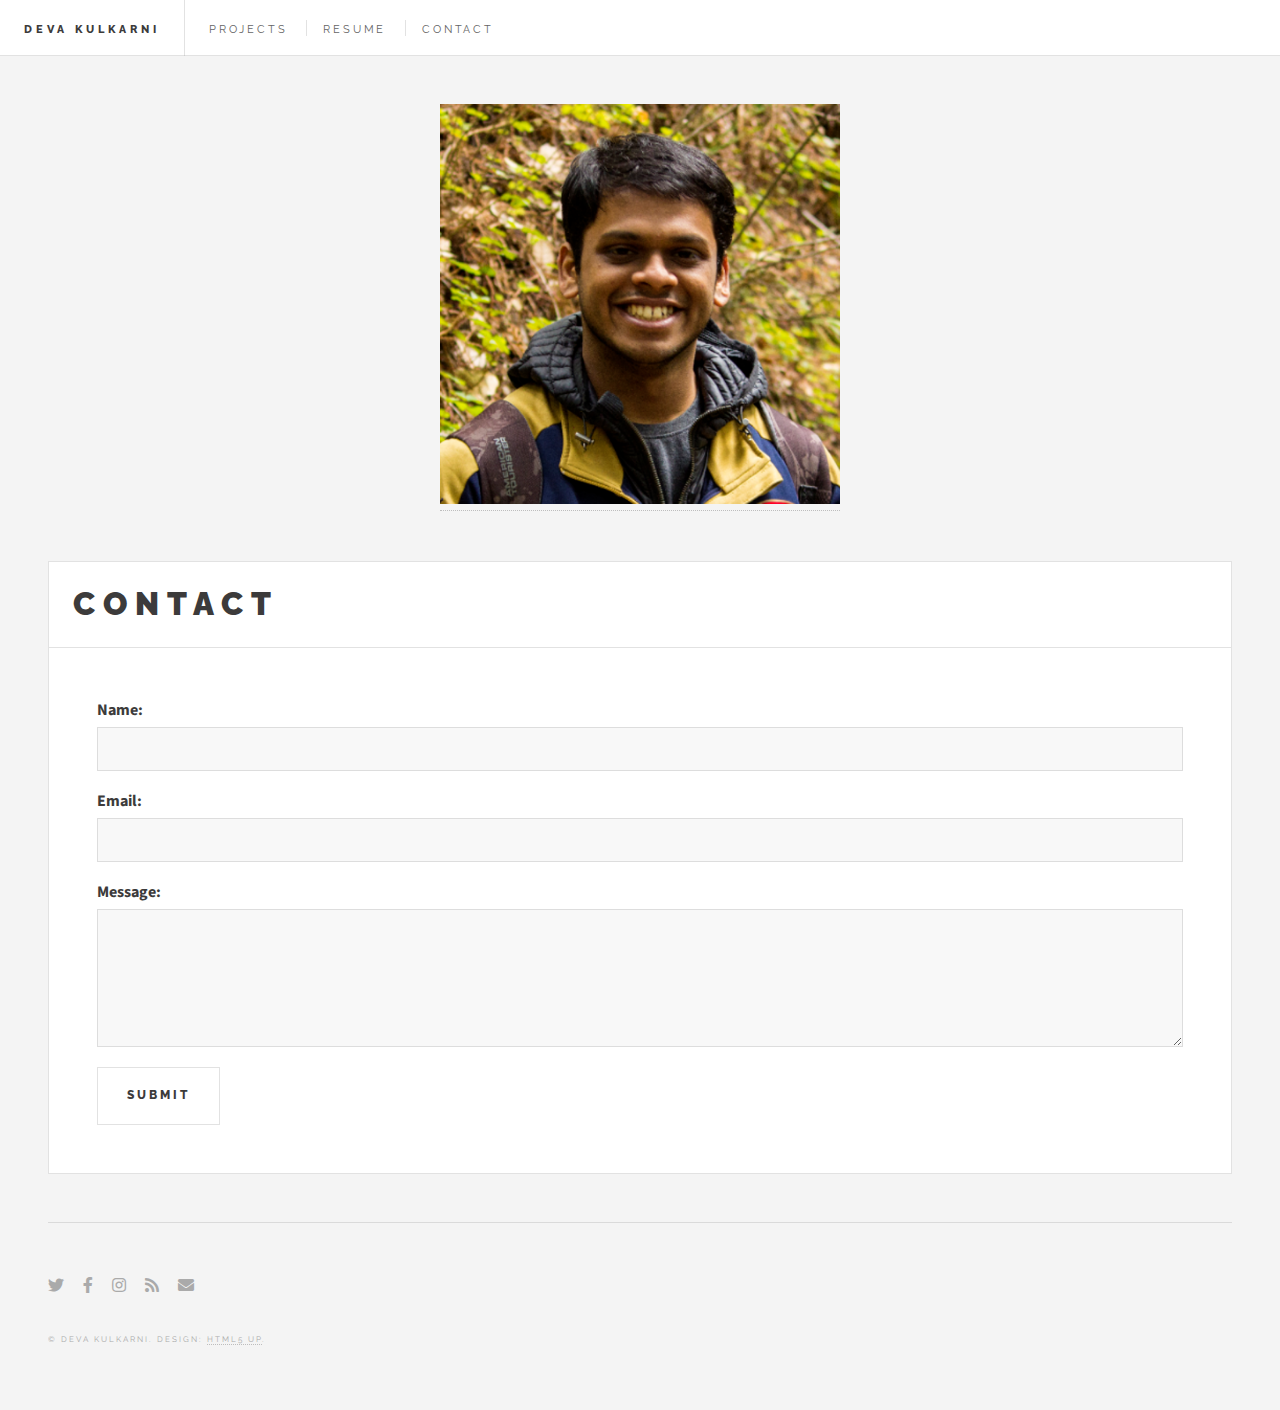
==== contact.html @ 105f7014 "first commit" ====
<!DOCTYPE HTML>
<!--
	Future Imperfect by HTML5 UP
	html5up.net | @ajlkn
	Free for personal and commercial use under the CCA 3.0 license (html5up.net/license)
-->
<html>
	<head>
		<title>Deva Kulkarni</title>
		<meta charset="utf-8" />
		<meta name="viewport" content="width=device-width, initial-scale=1, user-scalable=no" />
		<link rel="stylesheet" href="assets/css/main.css" />
		<link rel="icon" type="image/x-icon" href="/images/favicon-32x32.png">
	</head>
	<body class="is-preload">

		<!-- Wrapper -->
			<div id="wrapper">

				<!-- Header -->
					<header id="header">
						<h1><a href="index.html">Deva Kulkarni</a></h1>
						<nav class="links">
							<ul>
								<li><a href="projects.html">Projects</a></li>
								<li><a href="resume.html">Resume</a></li>
								<li><a href="contact.html">Contact</a></li>
							</ul>
						</nav>
						<!-- <nav class="main">
							<ul>
								<li class="search">
									<a class="fa-search" href="#search">Search</a>
									<form id="search" method="get" action="#">
										<input type="text" name="query" placeholder="Search" />
									</form>
								</li>
								<li class="menu">
									<a class="fa-bars" href="#menu">Menu</a>
								</li>
							</ul>
						</nav> -->
					</header>

				

				<!-- Main -->
					<div id="main">

						<!-- <section class="blurb">
								<h1>BIO</h1>
								<p>Hello! I'm a recent graduate of the Master of Information and Data Science (<a href="https://ischoolonline.berkeley.edu/data-science/">MIDS</a>) program at UC Berkeley, earned concurrently while working full-time. Additionally, I hold a Master's in Mechanical Engineering from the University of Illinois, Urbana-Champaign, and have 5 years of industry experience as a Sr. Research and Development Engineer, specializing in devices for ophthalmic surgery.</p>
									
								<p>My unique blend of engineering expertise and data science skills equips me with a strong analytical mindset and a deep understanding of data-driven solutions. I'm passionate about leveraging data to drive innovation and look forward to exploring opportunities in the field.									
								</p>

								<p>This portfolio serves as a platform for showcasing the data science projects I completed during my MIDS program at UC Berkeley. 								
								</p>

								<p><i>Note: I am actively looking for full-time positions in industry. Please get in touch!	</i>								
								</p>
								<ul class="actions">
									<li><a href="#" class="button">Learn More</a></li>
								</ul>
							</section> -->

						<!-- Post -->
							<article class="post">
								<header>
									<div class="title">
										<h2>Contact</h2>										
									</div>									
								</header>	
								<form action="process.php" method="POST">
									<label for="name">Name:</label>
									<input type="text" id="name" name="name" required>
									
									<label for="email">Email:</label>
									<input type="email" id="email" name="email" required>
									
									<label for="message">Message:</label>
									<textarea id="message" name="message" rows="4" required></textarea>
									
									<input type="submit" value="Submit">
								</form>			
								



								<!-- <footer>
									<ul class="actions">
										<li><a href="projects.html" class="button large">Explore Projects</a></li>
										<li><a href="contact.html" class="button large">Get in Touch</a></li>
									</ul>

								</footer> -->
							</article>

						

					</div>

				<!-- Sidebar -->
					<section id="sidebar">

						<!-- Intro -->
							<section id="intro">
								<a href="#"><img src="images/Deva.png" alt="" style="width:100%;max-width:400px"/></a>
																	
															 
							</section>

						<!-- Mini Posts -->
							<!-- <section>
								<div class="mini-posts"> -->

									<!-- Mini Post -->
										<!-- <article class="mini-post">
											<header>
												<h3><a href="single.html">Vitae sed condimentum</a></h3>
												<time class="published" datetime="2015-10-20">October 20, 2015</time>
												<a href="#" class="author"><img src="images/avatar.jpg" alt="" /></a>
											</header>
											<a href="single.html" class="image"><img src="images/pic04.jpg" alt="" /></a>
										</article> -->


								<!-- </div>
							</section> -->

						<!-- Posts List -->
							<!-- <section>
								<ul class="posts">
									<li>
										<article>
											<header>
												<h3><a href="single.html">Lorem ipsum fermentum ut nisl vitae</a></h3>
												<time class="published" datetime="2015-10-20">October 20, 2015</time>
											</header>
											<a href="single.html" class="image"><img src="images/pic08.jpg" alt="" /></a>
										</article>
									</li>
									<li>
										<article>
											<header>
												<h3><a href="single.html">Convallis maximus nisl mattis nunc id lorem</a></h3>
												<time class="published" datetime="2015-10-15">October 15, 2015</time>
											</header>
											<a href="single.html" class="image"><img src="images/pic09.jpg" alt="" /></a>
										</article>
									</li>
									<li>
										<article>
											<header>
												<h3><a href="single.html">Euismod amet placerat vivamus porttitor</a></h3>
												<time class="published" datetime="2015-10-10">October 10, 2015</time>
											</header>
											<a href="single.html" class="image"><img src="images/pic10.jpg" alt="" /></a>
										</article>
									</li>
									<li>
										<article>
											<header>
												<h3><a href="single.html">Magna enim accumsan tortor cursus ultricies</a></h3>
												<time class="published" datetime="2015-10-08">October 8, 2015</time>
											</header>
											<a href="single.html" class="image"><img src="images/pic11.jpg" alt="" /></a>
										</article>
									</li>
									<li>
										<article>
											<header>
												<h3><a href="single.html">Congue ullam corper lorem ipsum dolor</a></h3>
												<time class="published" datetime="2015-10-06">October 7, 2015</time>
											</header>
											<a href="single.html" class="image"><img src="images/pic12.jpg" alt="" /></a>
										</article>
									</li>
								</ul>
							</section> -->

						<!-- About -->
							<!-- <section class="blurb">
								<h1>BIO</h1>
								<p>
									<ul>
										<li>I'm a recent graduate of the Master of Information and Data Science (<a href="https://ischoolonline.berkeley.edu/data-science/">MIDS</a>) program at UC Berkeley, earned while working full-time in industry.</li> 
										<li>Additionally, I hold a Master's in Mechanical Engineering from the University of Illinois, Urbana-Champaign, and have 5 years of industry experience as a Sr. Research and Development Engineer, specializing in devices for ophthalmic surgery.</li> 
										<li>My unique blend of engineering expertise and data science skills equips me with a strong analytical mindset and a deep understanding of data-driven solutions. I'm passionate about leveraging data to drive innovation and look forward to exploring opportunities in the field.</li>
									</ul>
								</p> -->
								<!-- <ul class="actions">
									<li><a href="#" class="button">Learn More</a></li>
								</ul> -->
							<!-- </section> -->

						<!-- Footer -->
							<section id="footer">
								<ul class="icons">
									<li><a href="#" class="icon brands fa-twitter"><span class="label">Twitter</span></a></li>
									<li><a href="#" class="icon brands fa-facebook-f"><span class="label">Facebook</span></a></li>
									<li><a href="#" class="icon brands fa-instagram"><span class="label">Instagram</span></a></li>
									<li><a href="#" class="icon solid fa-rss"><span class="label">RSS</span></a></li>
									<li><a href="#" class="icon solid fa-envelope"><span class="label">Email</span></a></li>
								</ul>
								<p class="copyright">&copy; Deva Kulkarni. Design: <a href="http://html5up.net">HTML5 UP</a>.</p>
							</section>

					</section>

			</div>

		<!-- Scripts -->
			<script src="assets/js/jquery.min.js"></script>
			<script src="assets/js/browser.min.js"></script>
			<script src="assets/js/breakpoints.min.js"></script>
			<script src="assets/js/util.js"></script>
			<script src="assets/js/main.js"></script>

	</body>
</html>
---- assets/css/main.css ----
@import url(fontawesome-all.min.css);
@import url("https://fonts.googleapis.com/css?family=Source+Sans+Pro:400,700|Raleway:400,800,900");

/*
	Future Imperfect by HTML5 UP
	html5up.net | @ajlkn
	Free for personal and commercial use under the CCA 3.0 license (html5up.net/license)
*/

html, body, div, span, applet, object,
iframe, h1, h2, h3, h4, h5, h6, p, blockquote,
pre, a, abbr, acronym, address, big, cite,
code, del, dfn, em, img, ins, kbd, q, s, samp,
small, strike, strong, sub, sup, tt, var, b,
u, i, center, dl, dt, dd, ol, ul, li, fieldset,
form, label, legend, table, caption, tbody,
tfoot, thead, tr, th, td, article, aside,
canvas, details, embed, figure, figcaption,
footer, header, hgroup, menu, nav, output, ruby,
section, summary, time, mark, audio, video {
	margin: 0;
	padding: 0;
	border: 0;
	font-size: 100%;
	font: inherit;
	vertical-align: baseline;}

article, aside, details, figcaption, figure,
footer, header, hgroup, menu, nav, section {
	display: block;}

body {
	line-height: 1;
}

ol, ul {
	list-style: none;
}

blockquote, q {
	quotes: none;
}

	blockquote:before, blockquote:after, q:before, q:after {
		content: '';
		content: none;
	}

table {
	border-collapse: collapse;
	border-spacing: 0;
}

body {
	-webkit-text-size-adjust: none;
}

mark {
	background-color: transparent;
	color: inherit;
}

input::-moz-focus-inner {
	border: 0;
	padding: 0;
}

input, select, textarea {
	-moz-appearance: none;
	-webkit-appearance: none;
	-ms-appearance: none;
	appearance: none;
}

/* Basic */

	@-ms-viewport {
		width: device-width;
	}

	body {
		-ms-overflow-style: scrollbar;
	}

	@media screen and (max-width: 480px) {

		html, body {
			min-width: 320px;
		}

	}

	html {
		box-sizing: border-box;
	}

	*, *:before, *:after {
		box-sizing: inherit;
	}

	body {
		background: #f4f4f4;
	}

		body.is-preload *, body.is-preload *:before, body.is-preload *:after {
			-moz-animation: none !important;
			-webkit-animation: none !important;
			-ms-animation: none !important;
			animation: none !important;
			-moz-transition: none !important;
			-webkit-transition: none !important;
			-ms-transition: none !important;
			transition: none !important;
		}

/* Type */

	body, input, select, textarea {
		color: #646464;
		font-family: "Source Sans Pro", Helvetica, sans-serif;
		font-size: 14pt;
		font-weight: 400;
		line-height: 1.75;
	}

		@media screen and (max-width: 1680px) {

			body, input, select, textarea {
				font-size: 12pt;
			}

		}

		@media screen and (max-width: 1280px) {

			body, input, select, textarea {
				font-size: 12pt;
			}

		}

		@media screen and (max-width: 980px) {

			body, input, select, textarea {
				font-size: 12pt;
			}

		}

		@media screen and (max-width: 736px) {

			body, input, select, textarea {
				font-size: 12pt;
			}

		}

		@media screen and (max-width: 480px) {

			body, input, select, textarea {
				font-size: 12pt;
			}

		}

	a {
		-moz-transition: color 0.2s ease, border-bottom-color 0.2s ease;
		-webkit-transition: color 0.2s ease, border-bottom-color 0.2s ease;
		-ms-transition: color 0.2s ease, border-bottom-color 0.2s ease;
		transition: color 0.2s ease, border-bottom-color 0.2s ease;
		border-bottom: dotted 1px rgba(160, 160, 160, 0.65);
		color: inherit;
		text-decoration: none;
	}

		a:before {
			-moz-transition: color 0.2s ease;
			-webkit-transition: color 0.2s ease;
			-ms-transition: color 0.2s ease;
			transition: color 0.2s ease;
		}

		a:hover {
			border-bottom-color: transparent;
			color: #2ebaae !important;
		}

			a:hover:before {
				color: #2ebaae !important;
			}

	strong, b {
		color: #3c3b3b;
		font-weight: 700;
	}

	em, i {
		font-style: italic;
	}

	p {
		margin: 0 0 2em 0;
	}

	h1, h2, h3, h4, h5, h6 {
		color: #3c3b3b;
		font-family: "Raleway", Helvetica, sans-serif;
		font-weight: 800;
		letter-spacing: 0.25em;
		line-height: 1.65;
		margin: 0 0 1em 0;
		text-transform: uppercase;
	}

		h1 a, h2 a, h3 a, h4 a, h5 a, h6 a {
			color: inherit;
			border-bottom: 0;
		}

	h2 {
		font-size: 1.1em;
	}

	h3 {
		font-size: 0.9em;
	}

	h4 {
		font-size: 0.7em;
	}

	h5 {
		font-size: 0.7em;
	}

	h6 {
		font-size: 0.7em;
	}

	sub {
		font-size: 0.8em;
		position: relative;
		top: 0.5em;
	}

	sup {
		font-size: 0.8em;
		position: relative;
		top: -0.5em;
	}

	blockquote {
		border-left: solid 4px rgba(160, 160, 160, 0.3);
		font-style: italic;
		margin: 0 0 2em 0;
		padding: 0.5em 0 0.5em 2em;
	}

	code {
		background: rgba(160, 160, 160, 0.075);
		border: solid 1px rgba(160, 160, 160, 0.3);
		font-family: "Courier New", monospace;
		font-size: 0.9em;
		margin: 0 0.25em;
		padding: 0.25em 0.65em;
	}

	pre {
		-webkit-overflow-scrolling: touch;
		font-family: "Courier New", monospace;
		font-size: 0.9em;
		margin: 0 0 2em 0;
	}

		pre code {
			display: block;
			line-height: 1.75em;
			padding: 1em 1.5em;
			overflow-x: auto;
		}

	hr {
		border: 0;
		border-bottom: solid 1px rgba(160, 160, 160, 0.3);
		margin: 2em 0;
	}

		hr.major {
			margin: 3em 0;
		}

	.align-left {
		text-align: left;
	}

	.align-center {
		text-align: center;
	}

	.align-right {
		text-align: right;
	}

/* Row */

	.row {
		display: flex;
		flex-wrap: wrap;
		box-sizing: border-box;
		align-items: stretch;
	}

		.row > * {
			box-sizing: border-box;
		}

		.row.gtr-uniform > * > :last-child {
			margin-bottom: 0;
		}

		.row.aln-left {
			justify-content: flex-start;
		}

		.row.aln-center {
			justify-content: center;
		}

		.row.aln-right {
			justify-content: flex-end;
		}

		.row.aln-top {
			align-items: flex-start;
		}

		.row.aln-middle {
			align-items: center;
		}

		.row.aln-bottom {
			align-items: flex-end;
		}

		.row > .imp {
			order: -1;
		}

		.row > .col-1 {
			width: 8.33333%;
		}

		.row > .off-1 {
			margin-left: 8.33333%;
		}

		.row > .col-2 {
			width: 16.66667%;
		}

		.row > .off-2 {
			margin-left: 16.66667%;
		}

		.row > .col-3 {
			width: 25%;
		}

		.row > .off-3 {
			margin-left: 25%;
		}

		.row > .col-4 {
			width: 33.33333%;
		}

		.row > .off-4 {
			margin-left: 33.33333%;
		}

		.row > .col-5 {
			width: 41.66667%;
		}

		.row > .off-5 {
			margin-left: 41.66667%;
		}

		.row > .col-6 {
			width: 50%;
		}

		.row > .off-6 {
			margin-left: 50%;
		}

		.row > .col-7 {
			width: 58.33333%;
		}

		.row > .off-7 {
			margin-left: 58.33333%;
		}

		.row > .col-8 {
			width: 66.66667%;
		}

		.row > .off-8 {
			margin-left: 66.66667%;
		}

		.row > .col-9 {
			width: 75%;
		}

		.row > .off-9 {
			margin-left: 75%;
		}

		.row > .col-10 {
			width: 83.33333%;
		}

		.row > .off-10 {
			margin-left: 83.33333%;
		}

		.row > .col-11 {
			width: 91.66667%;
		}

		.row > .off-11 {
			margin-left: 91.66667%;
		}

		.row > .col-12 {
			width: 100%;
		}

		.row > .off-12 {
			margin-left: 100%;
		}

		.row.gtr-0 {
			margin-top: 0;
			margin-left: 0em;
		}

			.row.gtr-0 > * {
				padding: 0 0 0 0em;
			}

			.row.gtr-0.gtr-uniform {
				margin-top: 0em;
			}

				.row.gtr-0.gtr-uniform > * {
					padding-top: 0em;
				}

		.row.gtr-25 {
			margin-top: 0;
			margin-left: -0.25em;
		}

			.row.gtr-25 > * {
				padding: 0 0 0 0.25em;
			}

			.row.gtr-25.gtr-uniform {
				margin-top: -0.25em;
			}

				.row.gtr-25.gtr-uniform > * {
					padding-top: 0.25em;
				}

		.row.gtr-50 {
			margin-top: 0;
			margin-left: -0.5em;
		}

			.row.gtr-50 > * {
				padding: 0 0 0 0.5em;
			}

			.row.gtr-50.gtr-uniform {
				margin-top: -0.5em;
			}

				.row.gtr-50.gtr-uniform > * {
					padding-top: 0.5em;
				}

		.row {
			margin-top: 0;
			margin-left: -1em;
		}

			.row > * {
				padding: 0 0 0 1em;
			}

			.row.gtr-uniform {
				margin-top: -1em;
			}

				.row.gtr-uniform > * {
					padding-top: 1em;
				}

		.row.gtr-150 {
			margin-top: 0;
			margin-left: -1.5em;
		}

			.row.gtr-150 > * {
				padding: 0 0 0 1.5em;
			}

			.row.gtr-150.gtr-uniform {
				margin-top: -1.5em;
			}

				.row.gtr-150.gtr-uniform > * {
					padding-top: 1.5em;
				}

		.row.gtr-200 {
			margin-top: 0;
			margin-left: -2em;
		}

			.row.gtr-200 > * {
				padding: 0 0 0 2em;
			}

			.row.gtr-200.gtr-uniform {
				margin-top: -2em;
			}

				.row.gtr-200.gtr-uniform > * {
					padding-top: 2em;
				}

		@media screen and (max-width: 1680px) {

			.row {
				display: flex;
				flex-wrap: wrap;
				box-sizing: border-box;
				align-items: stretch;
			}

				.row > * {
					box-sizing: border-box;
				}

				.row.gtr-uniform > * > :last-child {
					margin-bottom: 0;
				}

				.row.aln-left {
					justify-content: flex-start;
				}

				.row.aln-center {
					justify-content: center;
				}

				.row.aln-right {
					justify-content: flex-end;
				}

				.row.aln-top {
					align-items: flex-start;
				}

				.row.aln-middle {
					align-items: center;
				}

				.row.aln-bottom {
					align-items: flex-end;
				}

				.row > .imp-xlarge {
					order: -1;
				}

				.row > .col-1-xlarge {
					width: 8.33333%;
				}

				.row > .off-1-xlarge {
					margin-left: 8.33333%;
				}

				.row > .col-2-xlarge {
					width: 16.66667%;
				}

				.row > .off-2-xlarge {
					margin-left: 16.66667%;
				}

				.row > .col-3-xlarge {
					width: 25%;
				}

				.row > .off-3-xlarge {
					margin-left: 25%;
				}

				.row > .col-4-xlarge {
					width: 33.33333%;
				}

				.row > .off-4-xlarge {
					margin-left: 33.33333%;
				}

				.row > .col-5-xlarge {
					width: 41.66667%;
				}

				.row > .off-5-xlarge {
					margin-left: 41.66667%;
				}

				.row > .col-6-xlarge {
					width: 50%;
				}

				.row > .off-6-xlarge {
					margin-left: 50%;
				}

				.row > .col-7-xlarge {
					width: 58.33333%;
				}

				.row > .off-7-xlarge {
					margin-left: 58.33333%;
				}

				.row > .col-8-xlarge {
					width: 66.66667%;
				}

				.row > .off-8-xlarge {
					margin-left: 66.66667%;
				}

				.row > .col-9-xlarge {
					width: 75%;
				}

				.row > .off-9-xlarge {
					margin-left: 75%;
				}

				.row > .col-10-xlarge {
					width: 83.33333%;
				}

				.row > .off-10-xlarge {
					margin-left: 83.33333%;
				}

				.row > .col-11-xlarge {
					width: 91.66667%;
				}

				.row > .off-11-xlarge {
					margin-left: 91.66667%;
				}

				.row > .col-12-xlarge {
					width: 100%;
				}

				.row > .off-12-xlarge {
					margin-left: 100%;
				}

				.row.gtr-0 {
					margin-top: 0;
					margin-left: 0em;
				}

					.row.gtr-0 > * {
						padding: 0 0 0 0em;
					}

					.row.gtr-0.gtr-uniform {
						margin-top: 0em;
					}

						.row.gtr-0.gtr-uniform > * {
							padding-top: 0em;
						}

				.row.gtr-25 {
					margin-top: 0;
					margin-left: -0.25em;
				}

					.row.gtr-25 > * {
						padding: 0 0 0 0.25em;
					}

					.row.gtr-25.gtr-uniform {
						margin-top: -0.25em;
					}

						.row.gtr-25.gtr-uniform > * {
							padding-top: 0.25em;
						}

				.row.gtr-50 {
					margin-top: 0;
					margin-left: -0.5em;
				}

					.row.gtr-50 > * {
						padding: 0 0 0 0.5em;
					}

					.row.gtr-50.gtr-uniform {
						margin-top: -0.5em;
					}

						.row.gtr-50.gtr-uniform > * {
							padding-top: 0.5em;
						}

				.row {
					margin-top: 0;
					margin-left: -1em;
				}

					.row > * {
						padding: 0 0 0 1em;
					}

					.row.gtr-uniform {
						margin-top: -1em;
					}

						.row.gtr-uniform > * {
							padding-top: 1em;
						}

				.row.gtr-150 {
					margin-top: 0;
					margin-left: -1.5em;
				}

					.row.gtr-150 > * {
						padding: 0 0 0 1.5em;
					}

					.row.gtr-150.gtr-uniform {
						margin-top: -1.5em;
					}

						.row.gtr-150.gtr-uniform > * {
							padding-top: 1.5em;
						}

				.row.gtr-200 {
					margin-top: 0;
					margin-left: -2em;
				}

					.row.gtr-200 > * {
						padding: 0 0 0 2em;
					}

					.row.gtr-200.gtr-uniform {
						margin-top: -2em;
					}

						.row.gtr-200.gtr-uniform > * {
							padding-top: 2em;
						}

		}

		@media screen and (max-width: 1280px) {

			.row {
				display: flex;
				flex-wrap: wrap;
				box-sizing: border-box;
				align-items: stretch;
			}

				.row > * {
					box-sizing: border-box;
				}

				.row.gtr-uniform > * > :last-child {
					margin-bottom: 0;
				}

				.row.aln-left {
					justify-content: flex-start;
				}

				.row.aln-center {
					justify-content: center;
				}

				.row.aln-right {
					justify-content: flex-end;
				}

				.row.aln-top {
					align-items: flex-start;
				}

				.row.aln-middle {
					align-items: center;
				}

				.row.aln-bottom {
					align-items: flex-end;
				}

				.row > .imp-large {
					order: -1;
				}

				.row > .col-1-large {
					width: 8.33333%;
				}

				.row > .off-1-large {
					margin-left: 8.33333%;
				}

				.row > .col-2-large {
					width: 16.66667%;
				}

				.row > .off-2-large {
					margin-left: 16.66667%;
				}

				.row > .col-3-large {
					width: 25%;
				}

				.row > .off-3-large {
					margin-left: 25%;
				}

				.row > .col-4-large {
					width: 33.33333%;
				}

				.row > .off-4-large {
					margin-left: 33.33333%;
				}

				.row > .col-5-large {
					width: 41.66667%;
				}

				.row > .off-5-large {
					margin-left: 41.66667%;
				}

				.row > .col-6-large {
					width: 50%;
				}

				.row > .off-6-large {
					margin-left: 50%;
				}

				.row > .col-7-large {
					width: 58.33333%;
				}

				.row > .off-7-large {
					margin-left: 58.33333%;
				}

				.row > .col-8-large {
					width: 66.66667%;
				}

				.row > .off-8-large {
					margin-left: 66.66667%;
				}

				.row > .col-9-large {
					width: 75%;
				}

				.row > .off-9-large {
					margin-left: 75%;
				}

				.row > .col-10-large {
					width: 83.33333%;
				}

				.row > .off-10-large {
					margin-left: 83.33333%;
				}

				.row > .col-11-large {
					width: 91.66667%;
				}

				.row > .off-11-large {
					margin-left: 91.66667%;
				}

				.row > .col-12-large {
					width: 100%;
				}

				.row > .off-12-large {
					margin-left: 100%;
				}

				.row.gtr-0 {
					margin-top: 0;
					margin-left: 0em;
				}

					.row.gtr-0 > * {
						padding: 0 0 0 0em;
					}

					.row.gtr-0.gtr-uniform {
						margin-top: 0em;
					}

						.row.gtr-0.gtr-uniform > * {
							padding-top: 0em;
						}

				.row.gtr-25 {
					margin-top: 0;
					margin-left: -0.25em;
				}

					.row.gtr-25 > * {
						padding: 0 0 0 0.25em;
					}

					.row.gtr-25.gtr-uniform {
						margin-top: -0.25em;
					}

						.row.gtr-25.gtr-uniform > * {
							padding-top: 0.25em;
						}

				.row.gtr-50 {
					margin-top: 0;
					margin-left: -0.5em;
				}

					.row.gtr-50 > * {
						padding: 0 0 0 0.5em;
					}

					.row.gtr-50.gtr-uniform {
						margin-top: -0.5em;
					}

						.row.gtr-50.gtr-uniform > * {
							padding-top: 0.5em;
						}

				.row {
					margin-top: 0;
					margin-left: -1em;
				}

					.row > * {
						padding: 0 0 0 1em;
					}

					.row.gtr-uniform {
						margin-top: -1em;
					}

						.row.gtr-uniform > * {
							padding-top: 1em;
						}

				.row.gtr-150 {
					margin-top: 0;
					margin-left: -1.5em;
				}

					.row.gtr-150 > * {
						padding: 0 0 0 1.5em;
					}

					.row.gtr-150.gtr-uniform {
						margin-top: -1.5em;
					}

						.row.gtr-150.gtr-uniform > * {
							padding-top: 1.5em;
						}

				.row.gtr-200 {
					margin-top: 0;
					margin-left: -2em;
				}

					.row.gtr-200 > * {
						padding: 0 0 0 2em;
					}

					.row.gtr-200.gtr-uniform {
						margin-top: -2em;
					}

						.row.gtr-200.gtr-uniform > * {
							padding-top: 2em;
						}

		}

		@media screen and (max-width: 980px) {

			.row {
				display: flex;
				flex-wrap: wrap;
				box-sizing: border-box;
				align-items: stretch;
			}

				.row > * {
					box-sizing: border-box;
				}

				.row.gtr-uniform > * > :last-child {
					margin-bottom: 0;
				}

				.row.aln-left {
					justify-content: flex-start;
				}

				.row.aln-center {
					justify-content: center;
				}

				.row.aln-right {
					justify-content: flex-end;
				}

				.row.aln-top {
					align-items: flex-start;
				}

				.row.aln-middle {
					align-items: center;
				}

				.row.aln-bottom {
					align-items: flex-end;
				}

				.row > .imp-medium {
					order: -1;
				}

				.row > .col-1-medium {
					width: 8.33333%;
				}

				.row > .off-1-medium {
					margin-left: 8.33333%;
				}

				.row > .col-2-medium {
					width: 16.66667%;
				}

				.row > .off-2-medium {
					margin-left: 16.66667%;
				}

				.row > .col-3-medium {
					width: 25%;
				}

				.row > .off-3-medium {
					margin-left: 25%;
				}

				.row > .col-4-medium {
					width: 33.33333%;
				}

				.row > .off-4-medium {
					margin-left: 33.33333%;
				}

				.row > .col-5-medium {
					width: 41.66667%;
				}

				.row > .off-5-medium {
					margin-left: 41.66667%;
				}

				.row > .col-6-medium {
					width: 50%;
				}

				.row > .off-6-medium {
					margin-left: 50%;
				}

				.row > .col-7-medium {
					width: 58.33333%;
				}

				.row > .off-7-medium {
					margin-left: 58.33333%;
				}

				.row > .col-8-medium {
					width: 66.66667%;
				}

				.row > .off-8-medium {
					margin-left: 66.66667%;
				}

				.row > .col-9-medium {
					width: 75%;
				}

				.row > .off-9-medium {
					margin-left: 75%;
				}

				.row > .col-10-medium {
					width: 83.33333%;
				}

				.row > .off-10-medium {
					margin-left: 83.33333%;
				}

				.row > .col-11-medium {
					width: 91.66667%;
				}

				.row > .off-11-medium {
					margin-left: 91.66667%;
				}

				.row > .col-12-medium {
					width: 100%;
				}

				.row > .off-12-medium {
					margin-left: 100%;
				}

				.row.gtr-0 {
					margin-top: 0;
					margin-left: 0em;
				}

					.row.gtr-0 > * {
						padding: 0 0 0 0em;
					}

					.row.gtr-0.gtr-uniform {
						margin-top: 0em;
					}

						.row.gtr-0.gtr-uniform > * {
							padding-top: 0em;
						}

				.row.gtr-25 {
					margin-top: 0;
					margin-left: -0.25em;
				}

					.row.gtr-25 > * {
						padding: 0 0 0 0.25em;
					}

					.row.gtr-25.gtr-uniform {
						margin-top: -0.25em;
					}

						.row.gtr-25.gtr-uniform > * {
							padding-top: 0.25em;
						}

				.row.gtr-50 {
					margin-top: 0;
					margin-left: -0.5em;
				}

					.row.gtr-50 > * {
						padding: 0 0 0 0.5em;
					}

					.row.gtr-50.gtr-uniform {
						margin-top: -0.5em;
					}

						.row.gtr-50.gtr-uniform > * {
							padding-top: 0.5em;
						}

				.row {
					margin-top: 0;
					margin-left: -1em;
				}

					.row > * {
						padding: 0 0 0 1em;
					}

					.row.gtr-uniform {
						margin-top: -1em;
					}

						.row.gtr-uniform > * {
							padding-top: 1em;
						}

				.row.gtr-150 {
					margin-top: 0;
					margin-left: -1.5em;
				}

					.row.gtr-150 > * {
						padding: 0 0 0 1.5em;
					}

					.row.gtr-150.gtr-uniform {
						margin-top: -1.5em;
					}

						.row.gtr-150.gtr-uniform > * {
							padding-top: 1.5em;
						}

				.row.gtr-200 {
					margin-top: 0;
					margin-left: -2em;
				}

					.row.gtr-200 > * {
						padding: 0 0 0 2em;
					}

					.row.gtr-200.gtr-uniform {
						margin-top: -2em;
					}

						.row.gtr-200.gtr-uniform > * {
							padding-top: 2em;
						}

		}

		@media screen and (max-width: 736px) {

			.row {
				display: flex;
				flex-wrap: wrap;
				box-sizing: border-box;
				align-items: stretch;
			}

				.row > * {
					box-sizing: border-box;
				}

				.row.gtr-uniform > * > :last-child {
					margin-bottom: 0;
				}

				.row.aln-left {
					justify-content: flex-start;
				}

				.row.aln-center {
					justify-content: center;
				}

				.row.aln-right {
					justify-content: flex-end;
				}

				.row.aln-top {
					align-items: flex-start;
				}

				.row.aln-middle {
					align-items: center;
				}

				.row.aln-bottom {
					align-items: flex-end;
				}

				.row > .imp-small {
					order: -1;
				}

				.row > .col-1-small {
					width: 8.33333%;
				}

				.row > .off-1-small {
					margin-left: 8.33333%;
				}

				.row > .col-2-small {
					width: 16.66667%;
				}

				.row > .off-2-small {
					margin-left: 16.66667%;
				}

				.row > .col-3-small {
					width: 25%;
				}

				.row > .off-3-small {
					margin-left: 25%;
				}

				.row > .col-4-small {
					width: 33.33333%;
				}

				.row > .off-4-small {
					margin-left: 33.33333%;
				}

				.row > .col-5-small {
					width: 41.66667%;
				}

				.row > .off-5-small {
					margin-left: 41.66667%;
				}

				.row > .col-6-small {
					width: 50%;
				}

				.row > .off-6-small {
					margin-left: 50%;
				}

				.row > .col-7-small {
					width: 58.33333%;
				}

				.row > .off-7-small {
					margin-left: 58.33333%;
				}

				.row > .col-8-small {
					width: 66.66667%;
				}

				.row > .off-8-small {
					margin-left: 66.66667%;
				}

				.row > .col-9-small {
					width: 75%;
				}

				.row > .off-9-small {
					margin-left: 75%;
				}

				.row > .col-10-small {
					width: 83.33333%;
				}

				.row > .off-10-small {
					margin-left: 83.33333%;
				}

				.row > .col-11-small {
					width: 91.66667%;
				}

				.row > .off-11-small {
					margin-left: 91.66667%;
				}

				.row > .col-12-small {
					width: 100%;
				}

				.row > .off-12-small {
					margin-left: 100%;
				}

				.row.gtr-0 {
					margin-top: 0;
					margin-left: 0em;
				}

					.row.gtr-0 > * {
						padding: 0 0 0 0em;
					}

					.row.gtr-0.gtr-uniform {
						margin-top: 0em;
					}

						.row.gtr-0.gtr-uniform > * {
							padding-top: 0em;
						}

				.row.gtr-25 {
					margin-top: 0;
					margin-left: -0.25em;
				}

					.row.gtr-25 > * {
						padding: 0 0 0 0.25em;
					}

					.row.gtr-25.gtr-uniform {
						margin-top: -0.25em;
					}

						.row.gtr-25.gtr-uniform > * {
							padding-top: 0.25em;
						}

				.row.gtr-50 {
					margin-top: 0;
					margin-left: -0.5em;
				}

					.row.gtr-50 > * {
						padding: 0 0 0 0.5em;
					}

					.row.gtr-50.gtr-uniform {
						margin-top: -0.5em;
					}

						.row.gtr-50.gtr-uniform > * {
							padding-top: 0.5em;
						}

				.row {
					margin-top: 0;
					margin-left: -1em;
				}

					.row > * {
						padding: 0 0 0 1em;
					}

					.row.gtr-uniform {
						margin-top: -1em;
					}

						.row.gtr-uniform > * {
							padding-top: 1em;
						}

				.row.gtr-150 {
					margin-top: 0;
					margin-left: -1.5em;
				}

					.row.gtr-150 > * {
						padding: 0 0 0 1.5em;
					}

					.row.gtr-150.gtr-uniform {
						margin-top: -1.5em;
					}

						.row.gtr-150.gtr-uniform > * {
							padding-top: 1.5em;
						}

				.row.gtr-200 {
					margin-top: 0;
					margin-left: -2em;
				}

					.row.gtr-200 > * {
						padding: 0 0 0 2em;
					}

					.row.gtr-200.gtr-uniform {
						margin-top: -2em;
					}

						.row.gtr-200.gtr-uniform > * {
							padding-top: 2em;
						}

		}

		@media screen and (max-width: 480px) {

			.row {
				display: flex;
				flex-wrap: wrap;
				box-sizing: border-box;
				align-items: stretch;
			}

				.row > * {
					box-sizing: border-box;
				}

				.row.gtr-uniform > * > :last-child {
					margin-bottom: 0;
				}

				.row.aln-left {
					justify-content: flex-start;
				}

				.row.aln-center {
					justify-content: center;
				}

				.row.aln-right {
					justify-content: flex-end;
				}

				.row.aln-top {
					align-items: flex-start;
				}

				.row.aln-middle {
					align-items: center;
				}

				.row.aln-bottom {
					align-items: flex-end;
				}

				.row > .imp-xsmall {
					order: -1;
				}

				.row > .col-1-xsmall {
					width: 8.33333%;
				}

				.row > .off-1-xsmall {
					margin-left: 8.33333%;
				}

				.row > .col-2-xsmall {
					width: 16.66667%;
				}

				.row > .off-2-xsmall {
					margin-left: 16.66667%;
				}

				.row > .col-3-xsmall {
					width: 25%;
				}

				.row > .off-3-xsmall {
					margin-left: 25%;
				}

				.row > .col-4-xsmall {
					width: 33.33333%;
				}

				.row > .off-4-xsmall {
					margin-left: 33.33333%;
				}

				.row > .col-5-xsmall {
					width: 41.66667%;
				}

				.row > .off-5-xsmall {
					margin-left: 41.66667%;
				}

				.row > .col-6-xsmall {
					width: 50%;
				}

				.row > .off-6-xsmall {
					margin-left: 50%;
				}

				.row > .col-7-xsmall {
					width: 58.33333%;
				}

				.row > .off-7-xsmall {
					margin-left: 58.33333%;
				}

				.row > .col-8-xsmall {
					width: 66.66667%;
				}

				.row > .off-8-xsmall {
					margin-left: 66.66667%;
				}

				.row > .col-9-xsmall {
					width: 75%;
				}

				.row > .off-9-xsmall {
					margin-left: 75%;
				}

				.row > .col-10-xsmall {
					width: 83.33333%;
				}

				.row > .off-10-xsmall {
					margin-left: 83.33333%;
				}

				.row > .col-11-xsmall {
					width: 91.66667%;
				}

				.row > .off-11-xsmall {
					margin-left: 91.66667%;
				}

				.row > .col-12-xsmall {
					width: 100%;
				}

				.row > .off-12-xsmall {
					margin-left: 100%;
				}

				.row.gtr-0 {
					margin-top: 0;
					margin-left: 0em;
				}

					.row.gtr-0 > * {
						padding: 0 0 0 0em;
					}

					.row.gtr-0.gtr-uniform {
						margin-top: 0em;
					}

						.row.gtr-0.gtr-uniform > * {
							padding-top: 0em;
						}

				.row.gtr-25 {
					margin-top: 0;
					margin-left: -0.25em;
				}

					.row.gtr-25 > * {
						padding: 0 0 0 0.25em;
					}

					.row.gtr-25.gtr-uniform {
						margin-top: -0.25em;
					}

						.row.gtr-25.gtr-uniform > * {
							padding-top: 0.25em;
						}

				.row.gtr-50 {
					margin-top: 0;
					margin-left: -0.5em;
				}

					.row.gtr-50 > * {
						padding: 0 0 0 0.5em;
					}

					.row.gtr-50.gtr-uniform {
						margin-top: -0.5em;
					}

						.row.gtr-50.gtr-uniform > * {
							padding-top: 0.5em;
						}

				.row {
					margin-top: 0;
					margin-left: -1em;
				}

					.row > * {
						padding: 0 0 0 1em;
					}

					.row.gtr-uniform {
						margin-top: -1em;
					}

						.row.gtr-uniform > * {
							padding-top: 1em;
						}

				.row.gtr-150 {
					margin-top: 0;
					margin-left: -1.5em;
				}

					.row.gtr-150 > * {
						padding: 0 0 0 1.5em;
					}

					.row.gtr-150.gtr-uniform {
						margin-top: -1.5em;
					}

						.row.gtr-150.gtr-uniform > * {
							padding-top: 1.5em;
						}

				.row.gtr-200 {
					margin-top: 0;
					margin-left: -2em;
				}

					.row.gtr-200 > * {
						padding: 0 0 0 2em;
					}

					.row.gtr-200.gtr-uniform {
						margin-top: -2em;
					}

						.row.gtr-200.gtr-uniform > * {
							padding-top: 2em;
						}

		}

/* Author */

	.author {
		display: -moz-flex;
		display: -webkit-flex;
		display: -ms-flex;
		display: flex;
		-moz-flex-direction: row;
		-webkit-flex-direction: row;
		-ms-flex-direction: row;
		flex-direction: row;
		-moz-align-items: center;
		-webkit-align-items: center;
		-ms-align-items: center;
		align-items: center;
		-moz-justify-content: -moz-flex-end;
		-webkit-justify-content: -webkit-flex-end;
		-ms-justify-content: -ms-flex-end;
		justify-content: flex-end;
		border-bottom: 0;
		font-family: "Raleway", Helvetica, sans-serif;
		font-size: 0.6em;
		font-weight: 400;
		letter-spacing: 0.25em;
		text-transform: uppercase;
		white-space: nowrap;
	}

		.author .name {
			-moz-transition: border-bottom-color 0.2s ease;
			-webkit-transition: border-bottom-color 0.2s ease;
			-ms-transition: border-bottom-color 0.2s ease;
			transition: border-bottom-color 0.2s ease;
			border-bottom: dotted 1px rgba(160, 160, 160, 0.65);
			display: block;
			margin: 0 1.5em 0 0;
		}

		.author img {
			border-radius: 100%;
			display: block;
			width: 4em;
		}

		.author:hover .name {
			border-bottom-color: transparent;
		}

/* Blurb */

	.blurb h1 {
		font-size: 2em;
		margin: 0 0 0.45em 0;
	}

	.blurb h2 {
		font-size: 0.8em;
		margin: 0 0 1.5em 0;
	}

	.blurb h3 {
		font-size: 0.7em;
	}

	.blurb p {
		font-size: 1em;
		margin: 0 0 1.0em 0;
	}

/* Box */

	.box {
		border: solid 1px rgba(160, 160, 160, 0.3);
		margin-bottom: 2em;
		padding: 1.5em;
	}

		.box > :last-child,
		.box > :last-child > :last-child,
		.box > :last-child > :last-child > :last-child {
			margin-bottom: 0;
		}

		.box.alt {
			border: 0;
			border-radius: 0;
			padding: 0;
		}

/* Button */

	input[type="submit"],
	input[type="reset"],
	input[type="button"],
	button,
	.button {
		-moz-appearance: none;
		-webkit-appearance: none;
		-ms-appearance: none;
		appearance: none;
		-moz-transition: background-color 0.2s ease, box-shadow 0.2s ease, color 0.2s ease;
		-webkit-transition: background-color 0.2s ease, box-shadow 0.2s ease, color 0.2s ease;
		-ms-transition: background-color 0.2s ease, box-shadow 0.2s ease, color 0.2s ease;
		transition: background-color 0.2s ease, box-shadow 0.2s ease, color 0.2s ease;
		background-color: transparent;
		border: 0;
		box-shadow: inset 0 0 0 1px rgba(160, 160, 160, 0.3);
		color: #3c3b3b !important;
		cursor: pointer;
		display: inline-block;
		font-family: "Raleway", Helvetica, sans-serif;
		font-size: 0.6em;
		font-weight: 800;
		height: 4.8125em;
		letter-spacing: 0.25em;
		line-height: 4.8125em;
		padding: 0 2.5em;
		text-align: center;
		text-decoration: none;
		text-transform: uppercase;
		white-space: nowrap;
	}

		input[type="submit"]:hover,
		input[type="reset"]:hover,
		input[type="button"]:hover,
		button:hover,
		.button:hover {
			box-shadow: inset 0 0 0 1px #2ebaae;
			color: #2ebaae !important;
		}

			input[type="submit"]:hover:active,
			input[type="reset"]:hover:active,
			input[type="button"]:hover:active,
			button:hover:active,
			.button:hover:active {
				background-color: rgba(46, 186, 174, 0.05);
			}

		input[type="submit"]:before, input[type="submit"]:after,
		input[type="reset"]:before,
		input[type="reset"]:after,
		input[type="button"]:before,
		input[type="button"]:after,
		button:before,
		button:after,
		.button:before,
		.button:after {
			color: #aaaaaa;
			position: relative;
		}

		input[type="submit"]:before,
		input[type="reset"]:before,
		input[type="button"]:before,
		button:before,
		.button:before {
			left: -1em;
			padding: 0 0 0 0.75em;
		}

		input[type="submit"]:after,
		input[type="reset"]:after,
		input[type="button"]:after,
		button:after,
		.button:after {
			left: 1em;
			padding: 0 0.75em 0 0;
		}

		input[type="submit"].fit,
		input[type="reset"].fit,
		input[type="button"].fit,
		button.fit,
		.button.fit {
			width: 100%;
		}

		input[type="submit"].large,
		input[type="reset"].large,
		input[type="button"].large,
		button.large,
		.button.large {
			font-size: 0.7em;
			padding: 0 3em;
		}

		input[type="submit"].small,
		input[type="reset"].small,
		input[type="button"].small,
		button.small,
		.button.small {
			font-size: 0.5em;
		}

		input[type="submit"].disabled, input[type="submit"]:disabled,
		input[type="reset"].disabled,
		input[type="reset"]:disabled,
		input[type="button"].disabled,
		input[type="button"]:disabled,
		button.disabled,
		button:disabled,
		.button.disabled,
		.button:disabled {
			pointer-events: none;
			color: rgba(160, 160, 160, 0.3) !important;
		}

			input[type="submit"].disabled:before, input[type="submit"]:disabled:before,
			input[type="reset"].disabled:before,
			input[type="reset"]:disabled:before,
			input[type="button"].disabled:before,
			input[type="button"]:disabled:before,
			button.disabled:before,
			button:disabled:before,
			.button.disabled:before,
			.button:disabled:before {
				color: rgba(160, 160, 160, 0.3) !important;
			}

/* Form */

	form {
		margin: 0 0 2em 0;
	}

		form.search {
			text-decoration: none;
			position: relative;
		}

			form.search:before {
				-moz-osx-font-smoothing: grayscale;
				-webkit-font-smoothing: antialiased;
				display: inline-block;
				font-style: normal;
				font-variant: normal;
				text-rendering: auto;
				line-height: 1;
				text-transform: none !important;
				font-family: 'Font Awesome 5 Free';
				font-weight: 900;
			}

			form.search:before {
				color: #aaaaaa;
				content: '\f002';
				display: block;
				height: 2.75em;
				left: 0;
				line-height: 2.75em;
				position: absolute;
				text-align: center;
				top: 0;
				width: 2.5em;
			}

			form.search > input:first-child {
				padding-left: 2.5em;
			}

	label {
		color: #3c3b3b;
		display: block;
		font-size: 1.0em;
		font-weight: 700;
		margin: 1.0em 0 0.2em 0;
	}

	/* Add margin to the submit button */
	form input[type="submit"] {
		margin-top: 20px; /* Adjust the value as needed */
		font-size: 12px;
	}

	input[type="text"],
	input[type="password"],
	input[type="email"],
	input[type="tel"],
	select,
	textarea {
		-moz-appearance: none;
		-webkit-appearance: none;
		-ms-appearance: none;
		appearance: none;
		background: rgba(160, 160, 160, 0.075);
		border: none;
		border: solid 1px rgba(160, 160, 160, 0.3);
		border-radius: 0;
		color: inherit;
		display: block;
		outline: 0;
		padding: 0 1em;
		text-decoration: none;
		width: 100%;
	}

		input[type="text"]:invalid,
		input[type="password"]:invalid,
		input[type="email"]:invalid,
		input[type="tel"]:invalid,
		select:invalid,
		textarea:invalid {
			box-shadow: none;
		}

		input[type="text"]:focus,
		input[type="password"]:focus,
		input[type="email"]:focus,
		input[type="tel"]:focus,
		select:focus,
		textarea:focus {
			border-color: #2ebaae;
			box-shadow: inset 0 0 0 0.5px #2ebaae;
		}

	.select-wrapper {
		text-decoration: none;
		display: block;
		position: relative;
	}

		.select-wrapper:before {
			-moz-osx-font-smoothing: grayscale;
			-webkit-font-smoothing: antialiased;
			display: inline-block;
			font-style: normal;
			font-variant: normal;
			text-rendering: auto;
			line-height: 1;
			text-transform: none !important;
			font-family: 'Font Awesome 5 Free';
			font-weight: 900;
		}

		.select-wrapper:before {
			color: rgba(160, 160, 160, 0.3);
			content: '\f078';
			display: block;
			height: 2.75em;
			line-height: 2.75em;
			pointer-events: none;
			position: absolute;
			right: 0;
			text-align: center;
			top: 0;
			width: 2.75em;
		}

		.select-wrapper select::-ms-expand {
			display: none;
		}

	select {
		background-image: url("data:image/svg+xml;charset=utf8,%3Csvg xmlns='http://www.w3.org/2000/svg' width='40' height='40' preserveAspectRatio='none' viewBox='0 0 40 40'%3E%3Cpath d='M9.4,12.3l10.4,10.4l10.4-10.4c0.2-0.2,0.5-0.4,0.9-0.4c0.3,0,0.6,0.1,0.9,0.4l3.3,3.3c0.2,0.2,0.4,0.5,0.4,0.9 c0,0.4-0.1,0.6-0.4,0.9L20.7,31.9c-0.2,0.2-0.5,0.4-0.9,0.4c-0.3,0-0.6-0.1-0.9-0.4L4.3,17.3c-0.2-0.2-0.4-0.5-0.4-0.9 c0-0.4,0.1-0.6,0.4-0.9l3.3-3.3c0.2-0.2,0.5-0.4,0.9-0.4S9.1,12.1,9.4,12.3z' fill='rgba(160, 160, 160, 0.3)' /%3E%3C/svg%3E");
		background-size: 1.25rem;
		background-repeat: no-repeat;
		background-position: calc(100% - 1rem) center;
		height: 2.75em;
		padding-right: 2.75em;
		text-overflow: ellipsis;
	}

		select option {
			color: #3c3b3b;
			background: #ffffff;
		}

		select:focus::-ms-value {
			background-color: transparent;
		}

		select::-ms-expand {
			display: none;
		}

	input[type="text"],
	input[type="password"],
	input[type="email"],
	select {
		height: 2.75em;
	}

	textarea {
		padding: 0.75em 1em;
	}

	input[type="checkbox"],
	input[type="radio"] {
		-moz-appearance: none;
		-webkit-appearance: none;
		-ms-appearance: none;
		appearance: none;
		display: block;
		float: left;
		margin-right: -2em;
		opacity: 0;
		width: 1em;
		z-index: -1;
	}

		input[type="checkbox"] + label,
		input[type="radio"] + label {
			text-decoration: none;
			color: #646464;
			cursor: pointer;
			display: inline-block;
			font-size: 1em;
			font-weight: 400;
			padding-left: 2.4em;
			padding-right: 0.75em;
			position: relative;
		}

			input[type="checkbox"] + label:before,
			input[type="radio"] + label:before {
				-moz-osx-font-smoothing: grayscale;
				-webkit-font-smoothing: antialiased;
				display: inline-block;
				font-style: normal;
				font-variant: normal;
				text-rendering: auto;
				line-height: 1;
				text-transform: none !important;
				font-family: 'Font Awesome 5 Free';
				font-weight: 900;
			}

			input[type="checkbox"] + label:before,
			input[type="radio"] + label:before {
				background: rgba(160, 160, 160, 0.075);
				border: solid 1px rgba(160, 160, 160, 0.3);
				content: '';
				display: inline-block;
				font-size: 0.8em;
				height: 2.0625em;
				left: 0;
				line-height: 2.0625em;
				position: absolute;
				text-align: center;
				top: 0;
				width: 2.0625em;
			}

		input[type="checkbox"]:checked + label:before,
		input[type="radio"]:checked + label:before {
			background: #3c3b3b;
			border-color: #3c3b3b;
			color: #ffffff;
			content: '\f00c';
		}

		input[type="checkbox"]:focus + label:before,
		input[type="radio"]:focus + label:before {
			border-color: #2ebaae;
			box-shadow: 0 0 0 1px #2ebaae;
		}

	input[type="radio"] + label:before {
		border-radius: 100%;
	}

	::-webkit-input-placeholder {
		color: #aaaaaa !important;
		opacity: 1.0;
	}

	:-moz-placeholder {
		color: #aaaaaa !important;
		opacity: 1.0;
	}

	::-moz-placeholder {
		color: #aaaaaa !important;
		opacity: 1.0;
	}

	:-ms-input-placeholder {
		color: #aaaaaa !important;
		opacity: 1.0;
	}

/* Icon */

	.icon {
		text-decoration: none;
		border-bottom: none;
		position: relative;
	}

		.icon:before {
			-moz-osx-font-smoothing: grayscale;
			-webkit-font-smoothing: antialiased;
			display: inline-block;
			font-style: normal;
			font-variant: normal;
			text-rendering: auto;
			line-height: 1;
			text-transform: none !important;
			font-family: 'Font Awesome 5 Free';
			font-weight: 400;
		}

		.icon > .label {
			display: none;
		}

		.icon:before {
			line-height: inherit;
		}

		.icon.solid:before {
			font-weight: 900;
		}

		.icon.brands:before {
			font-family: 'Font Awesome 5 Brands';
		}

		.icon.suffix:before {
			float: right;
		}

/* Image */

	.image {
		border: 0;
		display: inline-block;
		position: relative;
	}

		.image img {
			display: block;
		}

		.image.left, .image.right {
			max-width: 40%;
		}

			.image.left img, .image.right img {
				width: 100%;
			}

		.image.left {
			float: left;
			padding: 0 1.5em 1em 0;
			top: 0.25em;
		}

		.image.right {
			float: right;
			padding: 0 0 1em 1.5em;
			top: 0.25em;
		}

		.image.fit {
			display: block;
			margin: 0 0 2em 0;
			width: 100%;
		}

			.image.fit img {
				width: 100%;
			}

		.image.featured {
			display: block;
			margin: 0 0 3em 0;
			width: 100%;
		}

			.image.featured img {
				width: 100%;
			}

			@media screen and (max-width: 736px) {

				.image.featured {
					margin: 0 0 1.5em 0;
				}

			}

		.image.main {
			display: block;
			margin: 0 0 3em 0;
			width: 100%;
		}

			.image.main img {
				width: 100%;
			}

/* List */

	ol {
		list-style: decimal;
		margin: 0 0 2em 0;
		padding-left: 1.25em;
	}

		ol li {
			padding-left: 0.25em;
		}

	ul {
		list-style: disc;
		margin: 0 0 2em 0;
		padding-left: 1em;
	}

		ul li {
			padding-left: 0.5em;
		}

		ul.alt {
			list-style: none;
			padding-left: 0;
		}

			ul.alt li {
				border-top: solid 1px rgba(160, 160, 160, 0.3);
				padding: 0.5em 0;
			}

				ul.alt li:first-child {
					border-top: 0;
					padding-top: 0;
				}

	dl {
		margin: 0 0 2em 0;
	}

		dl dt {
			display: block;
			font-weight: 700;
			margin: 0 0 1em 0;
		}

		dl dd {
			margin-left: 2em;
		}

/* Actions */

	ul.actions {
		display: -moz-flex;
		display: -webkit-flex;
		display: -ms-flex;
		display: flex;
		cursor: default;
		list-style: none;
		margin-left: -1em;
		padding-left: 0;
	}

		ul.actions li {
			padding: 0 0 0 1em;
			vertical-align: middle;
		}

		ul.actions.special {
			-moz-justify-content: center;
			-webkit-justify-content: center;
			-ms-justify-content: center;
			justify-content: center;
			width: 100%;
			margin-left: 0;
		}

			ul.actions.special li:first-child {
				padding-left: 0;
			}

		ul.actions.stacked {
			-moz-flex-direction: column;
			-webkit-flex-direction: column;
			-ms-flex-direction: column;
			flex-direction: column;
			margin-left: 0;
		}

			ul.actions.stacked li {
				padding: 1.3em 0 0 0;
			}

				ul.actions.stacked li:first-child {
					padding-top: 0;
				}

		ul.actions.fit {
			width: calc(100% + 1em);
		}

			ul.actions.fit li {
				-moz-flex-grow: 1;
				-webkit-flex-grow: 1;
				-ms-flex-grow: 1;
				flex-grow: 1;
				-moz-flex-shrink: 1;
				-webkit-flex-shrink: 1;
				-ms-flex-shrink: 1;
				flex-shrink: 1;
				width: 100%;
			}

				ul.actions.fit li > * {
					width: 100%;
				}

			ul.actions.fit.stacked {
				width: 100%;
			}

		@media screen and (max-width: 480px) {

			ul.actions:not(.fixed) {
				-moz-flex-direction: column;
				-webkit-flex-direction: column;
				-ms-flex-direction: column;
				flex-direction: column;
				margin-left: 0;
				width: 100% !important;
			}

				ul.actions:not(.fixed) li {
					-moz-flex-grow: 1;
					-webkit-flex-grow: 1;
					-ms-flex-grow: 1;
					flex-grow: 1;
					-moz-flex-shrink: 1;
					-webkit-flex-shrink: 1;
					-ms-flex-shrink: 1;
					flex-shrink: 1;
					padding: 1em 0 0 0;
					text-align: center;
					width: 100%;
				}

					ul.actions:not(.fixed) li > * {
						width: 100%;
					}

					ul.actions:not(.fixed) li:first-child {
						padding-top: 0;
					}

					ul.actions:not(.fixed) li input[type="submit"],
					ul.actions:not(.fixed) li input[type="reset"],
					ul.actions:not(.fixed) li input[type="button"],
					ul.actions:not(.fixed) li button,
					ul.actions:not(.fixed) li .button {
						width: 100%;
					}

						ul.actions:not(.fixed) li input[type="submit"].icon:before,
						ul.actions:not(.fixed) li input[type="reset"].icon:before,
						ul.actions:not(.fixed) li input[type="button"].icon:before,
						ul.actions:not(.fixed) li button.icon:before,
						ul.actions:not(.fixed) li .button.icon:before {
							margin-left: -0.5em;
						}

		}

/* Icons */

	ul.icons {
		cursor: default;
		list-style: none;
		padding-left: 0;
	}

		ul.icons li {
			display: inline-block;
			padding: 0 1em 0 0;
		}

			ul.icons li:last-child {
				padding-right: 0;
			}

			ul.icons li > * {
				border: 0;
			}

				ul.icons li > * .label {
					display: none;
				}

/* Posts */

	ul.posts {
		list-style: none;
		padding: 0;
	}

		ul.posts li {
			border-top: dotted 1px rgba(160, 160, 160, 0.3);
			margin: 1.5em 0 0 0;
			padding: 1.5em 0 0 0;
		}

			ul.posts li:first-child {
				border-top: 0;
				margin-top: 0;
				padding-top: 0;
			}

		ul.posts article {
			display: -moz-flex;
			display: -webkit-flex;
			display: -ms-flex;
			display: flex;
			-moz-align-items: -moz-flex-start;
			-webkit-align-items: -webkit-flex-start;
			-ms-align-items: -ms-flex-start;
			align-items: flex-start;
			-moz-flex-direction: row-reverse;
			-webkit-flex-direction: row-reverse;
			-ms-flex-direction: row-reverse;
			flex-direction: row-reverse;
		}

			ul.posts article .image {
				display: block;
				margin-right: 1.5em;
				min-width: 4em;
				width: 4em;
			}

				ul.posts article .image img {
					width: 100%;
				}

			ul.posts article header {
				-moz-flex-grow: 1;
				-webkit-flex-grow: 1;
				-ms-flex-grow: 1;
				flex-grow: 1;
				-ms-flex: 1;
			}

				ul.posts article header h3 {
					font-size: 0.7em;
					margin-top: 0.125em;
				}

				ul.posts article header .published {
					display: block;
					font-family: "Raleway", Helvetica, sans-serif;
					font-size: 0.6em;
					font-weight: 400;
					letter-spacing: 0.25em;
					margin: -0.625em 0 1.7em 0;
					text-transform: uppercase;
				}

				ul.posts article header > :last-child {
					margin-bottom: 0;
				}

/* Mini Post */

	.mini-post {
		display: -moz-flex;
		display: -webkit-flex;
		display: -ms-flex;
		display: flex;
		-moz-flex-direction: column-reverse;
		-webkit-flex-direction: column-reverse;
		-ms-flex-direction: column-reverse;
		flex-direction: column-reverse;
		background: #ffffff;
		border: solid 1px rgba(160, 160, 160, 0.3);
		margin: 0 0 2em 0;
	}

		.mini-post .image {
			overflow: hidden;
			width: 100%;
		}

			.mini-post .image img {
				-moz-transition: -moz-transform 0.2s ease-out;
				-webkit-transition: -webkit-transform 0.2s ease-out;
				-ms-transition: -ms-transform 0.2s ease-out;
				transition: transform 0.2s ease-out;
				width: 100%;
			}

			.mini-post .image:hover img {
				-moz-transform: scale(1.05);
				-webkit-transform: scale(1.05);
				-ms-transform: scale(1.05);
				transform: scale(1.05);
			}

		.mini-post header {
			padding: 1.25em 4.25em 0.1em 1.25em ;
			min-height: 4em;
			position: relative;
			-moz-flex-grow: 1;
			-webkit-flex-grow: 1;
			-ms-flex-grow: 1;
			flex-grow: 1;
		}

			.mini-post header h3 {
				font-size: 0.7em;
			}

			.mini-post header .published {
				display: block;
				font-family: "Raleway", Helvetica, sans-serif;
				font-size: 0.6em;
				font-weight: 400;
				letter-spacing: 0.25em;
				margin: -0.625em 0 1.7em 0;
				text-transform: uppercase;
			}

			.mini-post header .author {
				position: absolute;
				right: 2em;
				top: 2em;
			}

	.mini-posts {
		margin: 0 0 2em 0;
	}

		@media screen and (max-width: 1280px) {

			.mini-posts {
				display: -moz-flex;
				display: -webkit-flex;
				display: -ms-flex;
				display: flex;
				-moz-flex-wrap: wrap;
				-webkit-flex-wrap: wrap;
				-ms-flex-wrap: wrap;
				flex-wrap: wrap;
				width: calc(100% + 2em);
			}

				.mini-posts > * {
					margin: 2em 2em 0 0;
					width: calc(50% - 2em);
				}

				.mini-posts > :nth-child(-n + 2) {
					margin-top: 0;
				}

		}

		@media screen and (max-width: 480px) {

			.mini-posts {
				display: block;
				width: 100%;
			}

				.mini-posts > * {
					margin: 0 0 2em 0;
					width: 100%;
				}

		}

/* Post */

	.post {
		padding: 3em 3em 1em 3em ;
		background: #ffffff;
		border: solid 1px rgba(160, 160, 160, 0.3);
		margin: 0 0 3em 0;
		position: relative;
	}

		.post > header {
			display: -moz-flex;
			display: -webkit-flex;
			display: -ms-flex;
			display: flex;
			border-bottom: solid 1px rgba(160, 160, 160, 0.3);
			left: -3em;
			margin: -3em 0 3em 0;
			position: relative;
			width: calc(100% + 6em);
		}

			.post > header .title {
				-moz-flex-grow: 1;
				-webkit-flex-grow: 1;
				-ms-flex-grow: 1;
				flex-grow: 1;
				-ms-flex: 1;
				padding: 1em 1em 1em 1.5em;
			}

				.post > header .title h2 {
					font-weight: 900;
					font-size: 2em;
				}

				.post > header .title > :last-child {
					margin-bottom: 0;
				}

			.post > header .meta {
				padding: 3.75em 3em 1.75em 3em ;
				border-left: solid 1px rgba(160, 160, 160, 0.3);
				min-width: 17em;
				text-align: right;
				width: 17em;
			}

				.post > header .meta > * {
					margin: 0 0 1em 0;
				}

				.post > header .meta > :last-child {
					margin-bottom: 0;
				}

				.post > header .meta .published {
					color: #3c3b3b;
					display: block;
					font-family: "Raleway", Helvetica, sans-serif;
					font-size: 0.7em;
					font-weight: 800;
					letter-spacing: 0.25em;
					margin-top: 0.5em;
					text-transform: uppercase;
					white-space: nowrap;
				}

		.post > a.image.featured {
			overflow: hidden;
		}

			.post > a.image.featured img {
				-moz-transition: -moz-transform 0.2s ease-out;
				-webkit-transition: -webkit-transform 0.2s ease-out;
				-ms-transition: -ms-transform 0.2s ease-out;
				transition: transform 0.2s ease-out;
			}

			.post > a.image.featured:hover img {
				-moz-transform: scale(1.05);
				-webkit-transform: scale(1.05);
				-ms-transform: scale(1.05);
				transform: scale(1.05);
			}

		.post > footer {
			display: -moz-flex;
			display: -webkit-flex;
			display: -ms-flex;
			display: flex;
			-moz-align-items: center;
			-webkit-align-items: center;
			-ms-align-items: center;
			align-items: center;
		}

			.post > footer .actions {
				-moz-flex-grow: 1;
				-webkit-flex-grow: 1;
				-ms-flex-grow: 1;
				flex-grow: 1;
			}

			.post > footer .stats {
				cursor: default;
				list-style: none;
				padding: 0;
			}

				.post > footer .stats li {
					border-left: solid 1px rgba(160, 160, 160, 0.3);
					display: inline-block;
					font-family: "Raleway", Helvetica, sans-serif;
					font-size: 0.6em;
					font-weight: 400;
					letter-spacing: 0.25em;
					line-height: 1;
					margin: 0 0 0 2em;
					padding: 0 0 0 2em;
					text-transform: uppercase;
				}

					.post > footer .stats li:first-child {
						border-left: 0;
						margin-left: 0;
						padding-left: 0;
					}

					.post > footer .stats li .icon {
						border-bottom: 0;
					}

						.post > footer .stats li .icon:before {
							color: rgba(160, 160, 160, 0.3);
							margin-right: 0.75em;
						}

		@media screen and (max-width: 980px) {

			.post {
				border-left: 0;
				border-right: 0;
				left: -3em;
				width: calc(100% + (3em * 2));
			}

				.post > header {
					-moz-flex-direction: column;
					-webkit-flex-direction: column;
					-ms-flex-direction: column;
					flex-direction: column;
					padding: 3.75em 3em 1.25em 3em ;
					border-left: 0;
				}

					.post > header .title {
						-ms-flex: 0 1 auto;
						margin: 0 0 2em 0;
						padding: 0;
						text-align: center;
					}

					.post > header .meta {
						-moz-align-items: center;
						-webkit-align-items: center;
						-ms-align-items: center;
						align-items: center;
						display: -moz-flex;
						display: -webkit-flex;
						display: -ms-flex;
						display: flex;
						-moz-justify-content: center;
						-webkit-justify-content: center;
						-ms-justify-content: center;
						justify-content: center;
						border-left: 0;
						margin: 0 0 2em 0;
						padding-top: 0;
						padding: 0;
						text-align: left;
						width: 100%;
					}

						.post > header .meta > * {
							border-left: solid 1px rgba(160, 160, 160, 0.3);
							margin-left: 2em;
							padding-left: 2em;
						}

						.post > header .meta > :first-child {
							border-left: 0;
							margin-left: 0;
							padding-left: 0;
						}

						.post > header .meta .published {
							margin-bottom: 0;
							margin-top: 0;
						}

						.post > header .meta .author {
							-moz-flex-direction: row-reverse;
							-webkit-flex-direction: row-reverse;
							-ms-flex-direction: row-reverse;
							flex-direction: row-reverse;
							margin-bottom: 0;
						}

							.post > header .meta .author .name {
								margin: 0 0 0 1.5em;
							}

							.post > header .meta .author img {
								width: 3.5em;
							}

		}

		@media screen and (max-width: 736px) {

			.post {
				padding: 1.5em 1.5em 0.1em 1.5em ;
				left: -1.5em;
				margin: 0 0 2em 0;
				width: calc(100% + (1.5em * 2));
			}

				.post > header {
					padding: 3em 1.5em 0.5em 1.5em ;
					left: -1.5em;
					margin: -1.5em 0 1.5em 0;
					width: calc(100% + 3em);
				}

					.post > header .title h2 {
						font-size: 1.1em;
					}

		}

		@media screen and (max-width: 480px) {

			.post > header .meta {
				-moz-align-items: center;
				-webkit-align-items: center;
				-ms-align-items: center;
				align-items: center;
				-moz-flex-direction: column;
				-webkit-flex-direction: column;
				-ms-flex-direction: column;
				flex-direction: column;
			}

				.post > header .meta > * {
					border-left: 0;
					margin: 1em 0 0 0;
					padding-left: 0;
				}

				.post > header .meta .author .name {
					display: none;
				}

			.post > .image.featured {
				margin-left: -1.5em;
				margin-top: calc(-1.5em - 1px);
				width: calc(100% + 3em);
			}

			.post > footer {
				-moz-align-items: -moz-stretch;
				-webkit-align-items: -webkit-stretch;
				-ms-align-items: -ms-stretch;
				align-items: stretch;
				-moz-flex-direction: column-reverse;
				-webkit-flex-direction: column-reverse;
				-ms-flex-direction: column-reverse;
				flex-direction: column-reverse;
			}

				.post > footer .stats {
					text-align: center;
				}

					.post > footer .stats li {
						margin: 0 0 0 1.25em;
						padding: 0 0 0 1.25em;
					}

		}

/* Section/Article */

	section.special, article.special {
		text-align: center;
	}

	header p {
		font-family: "Raleway", Helvetica, sans-serif;
		font-size: 0.7em;
		font-weight: 400;
		letter-spacing: 0.25em;
		line-height: 2.5;
		margin-top: -1em;
		text-transform: uppercase;
	}

/* Table */

	.table-wrapper {
		-webkit-overflow-scrolling: touch;
		overflow-x: auto;
	}

	table {
		margin: 0 0 2em 0;
		width: 100%;
	}

		table tbody tr {
			border: solid 1px rgba(160, 160, 160, 0.3);
			border-left: 0;
			border-right: 0;
		}

			table tbody tr:nth-child(2n + 1) {
				background-color: rgba(160, 160, 160, 0.075);
			}

		table td {
			padding: 0.75em 0.75em;
		}

		table th {
			color: #3c3b3b;
			font-size: 0.9em;
			font-weight: 700;
			padding: 0 0.75em 0.75em 0.75em;
			text-align: left;
		}

		table thead {
			border-bottom: solid 2px rgba(160, 160, 160, 0.3);
		}

		table tfoot {
			border-top: solid 2px rgba(160, 160, 160, 0.3);
		}

		table.alt {
			border-collapse: separate;
		}

			table.alt tbody tr td {
				border: solid 1px rgba(160, 160, 160, 0.3);
				border-left-width: 0;
				border-top-width: 0;
			}

				table.alt tbody tr td:first-child {
					border-left-width: 1px;
				}

			table.alt tbody tr:first-child td {
				border-top-width: 1px;
			}

			table.alt thead {
				border-bottom: 0;
			}

			table.alt tfoot {
				border-top: 0;
			}

/* Header */

	body {
		padding-top: 3.5em;
	}

	#header {
		display: -moz-flex;
		display: -webkit-flex;
		display: -ms-flex;
		display: flex;
		-moz-justify-content: space-between;
		-webkit-justify-content: space-between;
		-ms-justify-content: space-between;
		justify-content: space-between;
		background-color: #ffffff;
		border-bottom: solid 1px rgba(160, 160, 160, 0.3);
		height: 3.5em;
		left: 0;
		line-height: 3.5em;
		position: fixed;
		top: 0;
		width: 100%;
		z-index: 10000;
	}

		#header a {
			color: inherit;
			text-decoration: none;
		}

		#header ul {
			list-style: none;
			margin: 0;
			padding-left: 0;
		}

			#header ul li {
				display: inline-block;
				padding-left: 0;
			}

		#header h1 {
			height: inherit;
			line-height: inherit;
			padding: 0 0 0 1.5em;
			white-space: nowrap;
		}

			#header h1 a {
				font-size: 0.7em;
			}

		#header .links {
			-moz-flex: 1;
			-webkit-flex: 1;
			-ms-flex: 1;
			flex: 1;
			border-left: solid 1px rgba(160, 160, 160, 0.3);
			height: inherit;
			line-height: inherit;
			margin-left: 1.5em;
			overflow: hidden;
			padding-left: 1.5em;
		}

			#header .links ul li {
				border-left: solid 1px rgba(160, 160, 160, 0.3);
				line-height: 1;
				margin-left: 1em;
				padding-left: 1em;
			}

				#header .links ul li:first-child {
					border-left: 0;
					margin-left: 0;
					padding-left: 0;
				}

				#header .links ul li a {
					border-bottom: 0;
					font-family: "Raleway", Helvetica, sans-serif;
					font-size: 0.7em;
					font-weight: 400;
					letter-spacing: 0.25em;
					text-transform: uppercase;
				}

		#header .main {
			height: inherit;
			line-height: inherit;
			text-align: right;
		}

			#header .main ul {
				height: inherit;
				line-height: inherit;
			}

				#header .main ul li {
					border-left: solid 1px rgba(160, 160, 160, 0.3);
					height: inherit;
					line-height: inherit;
					white-space: nowrap;
				}

					#header .main ul li > * {
						display: block;
						float: left;
					}

					#header .main ul li > a {
						text-decoration: none;
						border-bottom: 0;
						color: #aaaaaa;
						overflow: hidden;
						position: relative;
						text-indent: 4em;
						width: 4em;
					}

						#header .main ul li > a:before {
							-moz-osx-font-smoothing: grayscale;
							-webkit-font-smoothing: antialiased;
							display: inline-block;
							font-style: normal;
							font-variant: normal;
							text-rendering: auto;
							line-height: 1;
							text-transform: none !important;
							font-family: 'Font Awesome 5 Free';
							font-weight: 900;
						}

						#header .main ul li > a:before {
							display: block;
							height: inherit;
							left: 0;
							line-height: inherit;
							position: absolute;
							text-align: center;
							text-indent: 0;
							top: 0;
							width: inherit;
						}

		#header form {
			margin: 0;
		}

			#header form input {
				display: inline-block;
				height: 2.5em;
				position: relative;
				top: -2px;
				vertical-align: middle;
			}

		#header #search {
			-moz-transition: all 0.5s ease;
			-webkit-transition: all 0.5s ease;
			-ms-transition: all 0.5s ease;
			transition: all 0.5s ease;
			max-width: 0;
			opacity: 0;
			overflow: hidden;
			padding: 0;
			white-space: nowrap;
		}

			#header #search input {
				width: 12em;
			}

			#header #search.visible {
				max-width: 12.5em;
				opacity: 1;
				padding: 0 0.5em 0 0;
			}

		@media screen and (max-width: 980px) {

			#header .links {
				display: none;
			}

		}

		@media screen and (max-width: 736px) {

			#header {
				height: 2.75em;
				line-height: 2.75em;
			}

				#header h1 {
					padding: 0 0 0 1em;
				}

				#header .main .search {
					display: none;
				}

		}

/* Wrapper */

	#wrapper {
		display: -moz-flex;
		display: -webkit-flex;
		display: -ms-flex;
		display: flex;
		-moz-flex-direction: row-reverse;
		-webkit-flex-direction: row-reverse;
		-ms-flex-direction: row-reverse;
		flex-direction: row-reverse;
		-moz-transition: opacity 0.5s ease;
		-webkit-transition: opacity 0.5s ease;
		-ms-transition: opacity 0.5s ease;
		transition: opacity 0.5s ease;
		margin: 0 auto;
		max-width: 100%;
		opacity: 1;
		padding: 4.5em;
		width: 90em;
	}

		body.is-menu-visible #wrapper {
			opacity: 0.15;
		}

		@media screen and (max-width: 1680px) {

			#wrapper {
				padding: 3em;
			}

		}

		@media screen and (max-width: 1280px) {

			#wrapper {
				display: block;
			}

		}

		@media screen and (max-width: 736px) {

			#wrapper {
				padding: 1.5em;
			}

		}

		body.single #wrapper {
			display: block;
		}

/* Main */

	#main {
		-moz-flex-grow: 1;
		-webkit-flex-grow: 1;
		-ms-flex-grow: 1;
		flex-grow: 1;
		-ms-flex: 1;
		width: 100%;
	}

/* Sidebar */

	#sidebar {
		margin-right: 3em;
		min-width: 17em;
		width: 17em;
	}

		#sidebar > * {
			border-top: solid 1px rgba(160, 160, 160, 0.3);
			margin: 3em 0 0 0;
			padding: 3em 0 0 0;
		}

		#sidebar > :first-child {
			border-top: 0;
			margin-top: 0;
			padding-top: 0;
		}

		@media screen and (max-width: 1280px) {

			#sidebar {
				border-top: solid 1px rgba(160, 160, 160, 0.3);
				margin: 3em 0 0 0;
				min-width: 0;
				padding: 3em 0 0 0;
				width: 100%;
				overflow-x: hidden;
			}

		}

/* Intro */

	#intro .logo {
		border-bottom: 0;
		display: inline-block;
		margin: 0 0 1em 0;
		overflow: hidden;
		position: relative;
		width: 4em;
	}

		#intro .logo:before {
			background-image: url("data:image/svg+xml;charset=utf8,%3Csvg xmlns='http://www.w3.org/2000/svg' width='100px' height='100px' viewBox='0 0 100 100' preserveAspectRatio='none' zoomAndPan='disable'%3E%3Cpolygon points='0,0 100,0 100,25 50,0 0,25' style='fill:%23f4f4f4' /%3E%3Cpolygon points='0,100 100,100 100,75 50,100 0,75' style='fill:%23f4f4f4' /%3E%3C/svg%3E");
			background-position: top left;
			background-repeat: no-repeat;
			background-size: 100% 100%;
			content: '';
			display: block;
			height: 100%;
			left: 0;
			position: absolute;
			top: 0;
			width: 100%;
		}

		#intro .logo img {
			display: block;
			margin-left: -0.25em;
			width: 4.5em;
		}

	#intro header h2 {
		font-size: 2em;
		font-weight: 900;
	}

	#intro header p {
		font-size: 0.8em;
	}

	@media screen and (max-width: 1280px) {

		#intro {
			margin: 0 0 3em 0;
			text-align: center;
		}

			#intro header h2 {
				font-size: 2em;
			}

			#intro header p {
				font-size: 0.7em;
			}

	}

	@media screen and (max-width: 736px) {

		#intro {
			margin: 0 0 1.5em 0;
			padding: 1.25em 0;
		}

			#intro > :last-child {
				margin-bottom: 0;
			}

			#intro .logo {
				margin: 0 0 0.5em 0;
			}

			#intro header h2 {
				font-size: 1.25em;
			}

			#intro header > :last-child {
				margin-bottom: 0;
			}

	}

/* Footer */

	#footer .icons {
		color: #aaaaaa;
	}

	#footer .copyright {
		color: #aaaaaa;
		font-family: "Raleway", Helvetica, sans-serif;
		font-size: 0.5em;
		font-weight: 400;
		letter-spacing: 0.25em;
		text-transform: uppercase;
	}

	body.single #footer {
		text-align: center;
	}

/* Menu */

	#menu {
		-moz-transform: translateX(25em);
		-webkit-transform: translateX(25em);
		-ms-transform: translateX(25em);
		transform: translateX(25em);
		-moz-transition: -moz-transform 0.5s ease, visibility 0.5s;
		-webkit-transition: -webkit-transform 0.5s ease, visibility 0.5s;
		-ms-transition: -ms-transform 0.5s ease, visibility 0.5s;
		transition: transform 0.5s ease, visibility 0.5s;
		-webkit-overflow-scrolling: touch;
		background: #ffffff;
		border-left: solid 1px rgba(160, 160, 160, 0.3);
		box-shadow: none;
		height: 100%;
		max-width: 80%;
		overflow-y: auto;
		position: fixed;
		right: 0;
		top: 0;
		visibility: hidden;
		width: 25em;
		z-index: 10002;
	}

		#menu > * {
			border-top: solid 1px rgba(160, 160, 160, 0.3);
			padding: 3em;
		}

			#menu > * > :last-child {
				margin-bottom: 0;
			}

		#menu > :first-child {
			border-top: 0;
		}

		#menu .links {
			list-style: none;
			padding: 0;
		}

			#menu .links > li {
				border: 0;
				border-top: dotted 1px rgba(160, 160, 160, 0.3);
				margin: 1.5em 0 0 0;
				padding: 1.5em 0 0 0;
			}

				#menu .links > li a {
					display: block;
					border-bottom: 0;
				}

					#menu .links > li a h3 {
						-moz-transition: color 0.2s ease;
						-webkit-transition: color 0.2s ease;
						-ms-transition: color 0.2s ease;
						transition: color 0.2s ease;
						font-size: 0.7em;
					}

					#menu .links > li a p {
						font-family: "Raleway", Helvetica, sans-serif;
						font-size: 0.6em;
						font-weight: 400;
						letter-spacing: 0.25em;
						margin-bottom: 0;
						text-decoration: none;
						text-transform: uppercase;
					}

					#menu .links > li a:hover h3 {
						color: #2ebaae;
					}

				#menu .links > li:first-child {
					border-top: 0;
					margin-top: 0;
					padding-top: 0;
				}

		body.is-menu-visible #menu {
			-moz-transform: translateX(0);
			-webkit-transform: translateX(0);
			-ms-transform: translateX(0);
			transform: translateX(0);
			visibility: visible;
		}

		@media screen and (max-width: 736px) {

			#menu > * {
				padding: 1.5em;
			}

		}




/* Define styles for individual project entries */
.project {
	display: flex;
	margin-bottom: 25px;
	position: relative;
	border-bottom: 1px solid #ccc;
	padding-bottom: 25px;
  }
  
  .project img {
	width: 200px; /* Adjust the image width as needed */
	height: auto;
	margin-right: 20px;
  }
  
  .project-details {
	flex-grow: 1;
  }
  
  /* Style project title */
  .project-details h3 {
	font-size: 20px;
	margin: 0;
  }
  
  /* Style project summary */
  .project-details p {
	margin: 10px 0;
  }
  
 /* Style for the insight icon */
.insight-icon {
	position: absolute;
	bottom: 15px;
	left: 220px;
	font-size: 24px;
	cursor: pointer;
	color: #007bff ; /* Customize the icon color */

	  /* Define hover styles */
	  transition: color 0.1s; /* Smooth color transition */
  }

  /* Style for the insight icon on hover */
.insight-icon:hover {
	color: #4caf50 ; /* New color when hovered */
  }
  
/* Style for the insight card (initially hidden) */
.insight-card {
    display: none;
    position: absolute;
    top: 30px;
    left: 250px;
    width: 1000px;
    padding: 15px;
    background-color: #fff;
    box-shadow: 0 0 10px rgba(0, 0, 0, 0.2);
    z-index: 9999;
}

/* Style for the table-like structure */
.insight-table {
    display: table;
    width: 100%;
}

/* Style for the table cells (image and text) */
.insight-table .insight-image,
.insight-table .insight-text {
    display: table-cell;
    vertical-align: top; /* Adjust vertical alignment as needed */
    padding: 10px;
}

/* Style for the image column */
.insight-table .insight-image {
    width: 25%; /* Adjust the width of the image column */
}

/* Style for the text column */
.insight-table .insight-text {
    width: 75%; /* Adjust the width of the text column */
}

/* Style for the image in the card */
.insight-table .insight-image img {
    max-width: 100%;
    height: auto;
}

/* Style for the title in the card */
.insight-table .insight-text h4 {
    margin-top: 0;
}
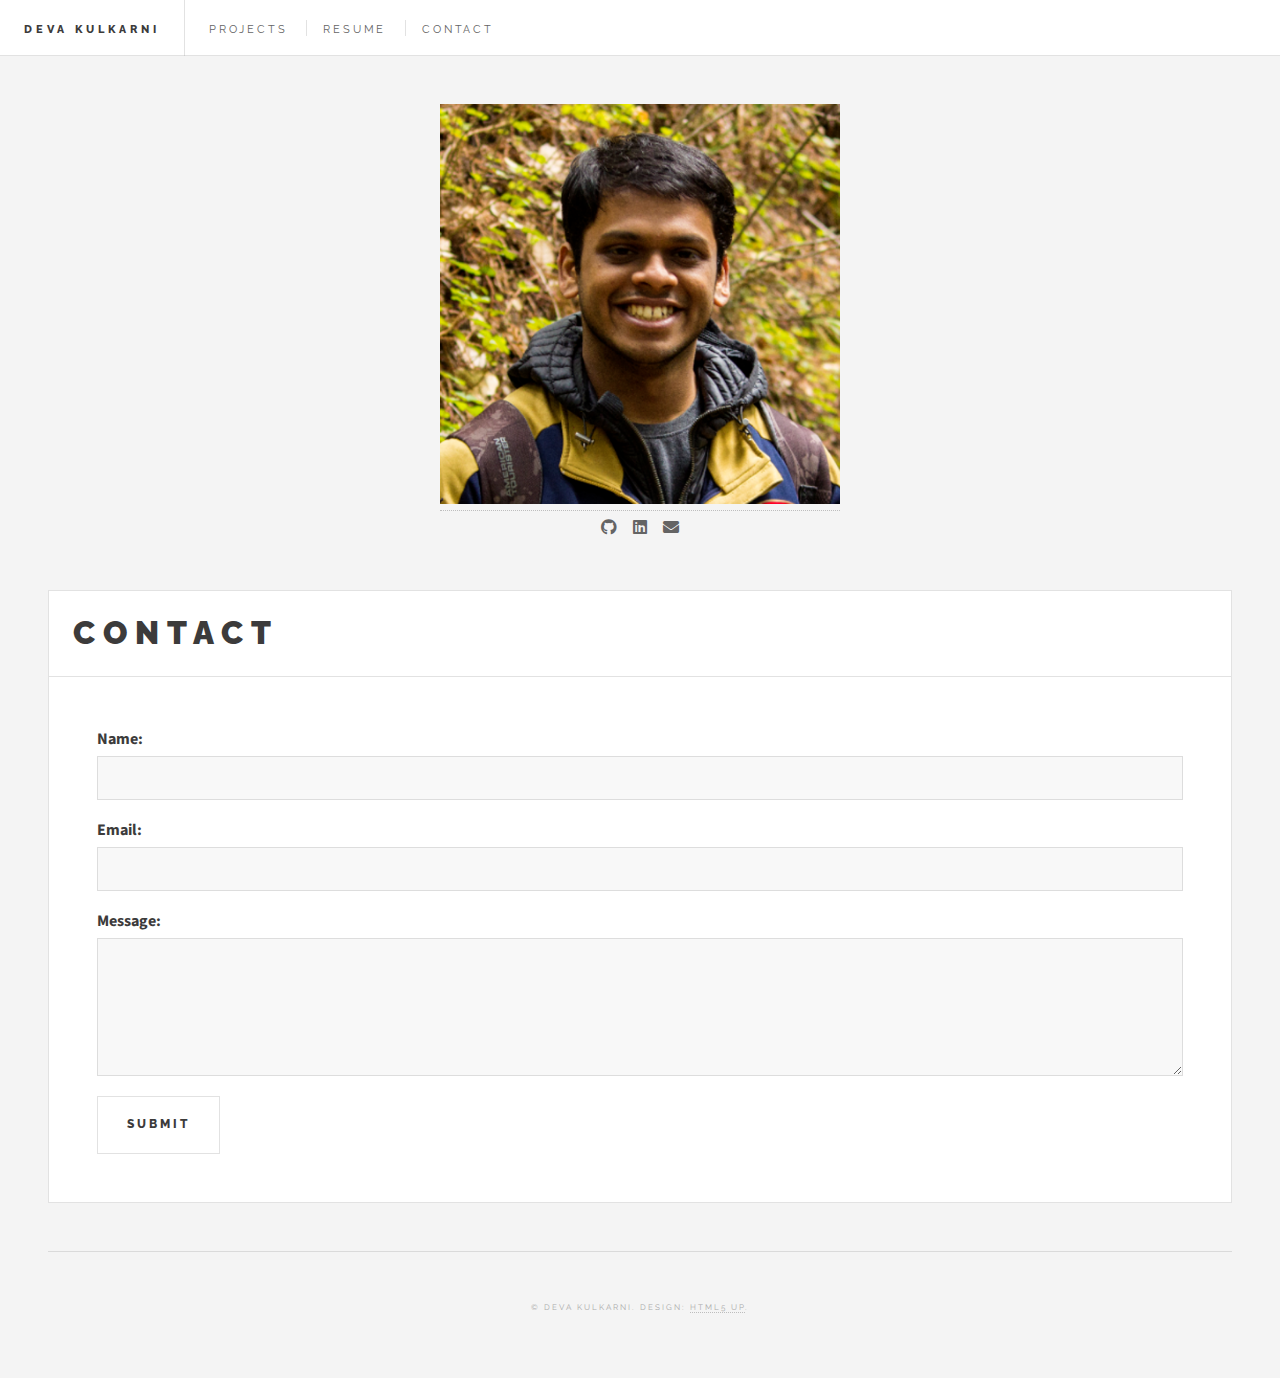
==== commit 87844f1a: "added social links" ====
--- a/contact.html
+++ b/contact.html
@@ -11,6 +11,9 @@
 		<meta name="viewport" content="width=device-width, initial-scale=1, user-scalable=no" />
 		<link rel="stylesheet" href="assets/css/main.css" />
 		<link rel="icon" type="image/x-icon" href="/images/favicon-32x32.png">
+		<meta http-equiv='cache-control' content='no-cache'> 
+		<meta http-equiv='expires' content='0'> 
+		<meta http-equiv='pragma' content='no-cache'>
 	</head>
 	<body class="is-preload">
 
@@ -23,7 +26,7 @@
 						<nav class="links">
 							<ul>
 								<li><a href="projects.html">Projects</a></li>
-								<li><a href="resume.html">Resume</a></li>
+								<li><a href="https://drkulkarni236.github.io/Resume/Deva_Kulkarni.pdf" download="Deva_Kulkarni.pdf">Resume</a></li>
 								<li><a href="contact.html">Contact</a></li>
 							</ul>
 						</nav>
@@ -71,7 +74,8 @@
 										<h2>Contact</h2>										
 									</div>									
 								</header>	
-								<form action="process.php" method="POST">
+								
+								<form action="https://formspree.io/f/xjvqrjee" method="POST">
 									<label for="name">Name:</label>
 									<input type="text" id="name" name="name" required>
 									
@@ -104,11 +108,15 @@
 					<section id="sidebar">
 
 						<!-- Intro -->
-							<section id="intro">
-								<a href="#"><img src="images/Deva.png" alt="" style="width:100%;max-width:400px"/></a>
-																	
-															 
-							</section>
+						<section id="intro">
+							<a href="#"><img src="images/Deva.png" alt="" style="width:100%;max-width:400px"/></a>		
+							<ul class="icons" style="display: flex; justify-content: center;">
+								<li><a href="https://github.com/drkulkarni236" class="icon brands fa-github"><span class="label">Github</span></a></li>
+								<li><a href="https://www.linkedin.com/in/deva-kulkarni/" class="icon brands fa-linkedin"><span class="label">RSS</span></a></li>
+								<li><a href="mailto:drkulkarni236@berkeley.edu" class="icon solid fa-envelope"><span class="label">Email</span></a></li>
+							</ul>
+														 
+						</section>
 
 						<!-- Mini Posts -->
 							<!-- <section>
@@ -195,15 +203,9 @@
 							<!-- </section> -->
 
 						<!-- Footer -->
-							<section id="footer">
-								<ul class="icons">
-									<li><a href="#" class="icon brands fa-twitter"><span class="label">Twitter</span></a></li>
-									<li><a href="#" class="icon brands fa-facebook-f"><span class="label">Facebook</span></a></li>
-									<li><a href="#" class="icon brands fa-instagram"><span class="label">Instagram</span></a></li>
-									<li><a href="#" class="icon solid fa-rss"><span class="label">RSS</span></a></li>
-									<li><a href="#" class="icon solid fa-envelope"><span class="label">Email</span></a></li>
-								</ul>
-								<p class="copyright">&copy; Deva Kulkarni. Design: <a href="http://html5up.net">HTML5 UP</a>.</p>
+							<section id="footer" >
+									
+								<p class="copyright" style="text-align: center;">&copy; Deva Kulkarni. Design: <a href="http://html5up.net">HTML5 UP</a>.</p>
 							</section>
 
 					</section>
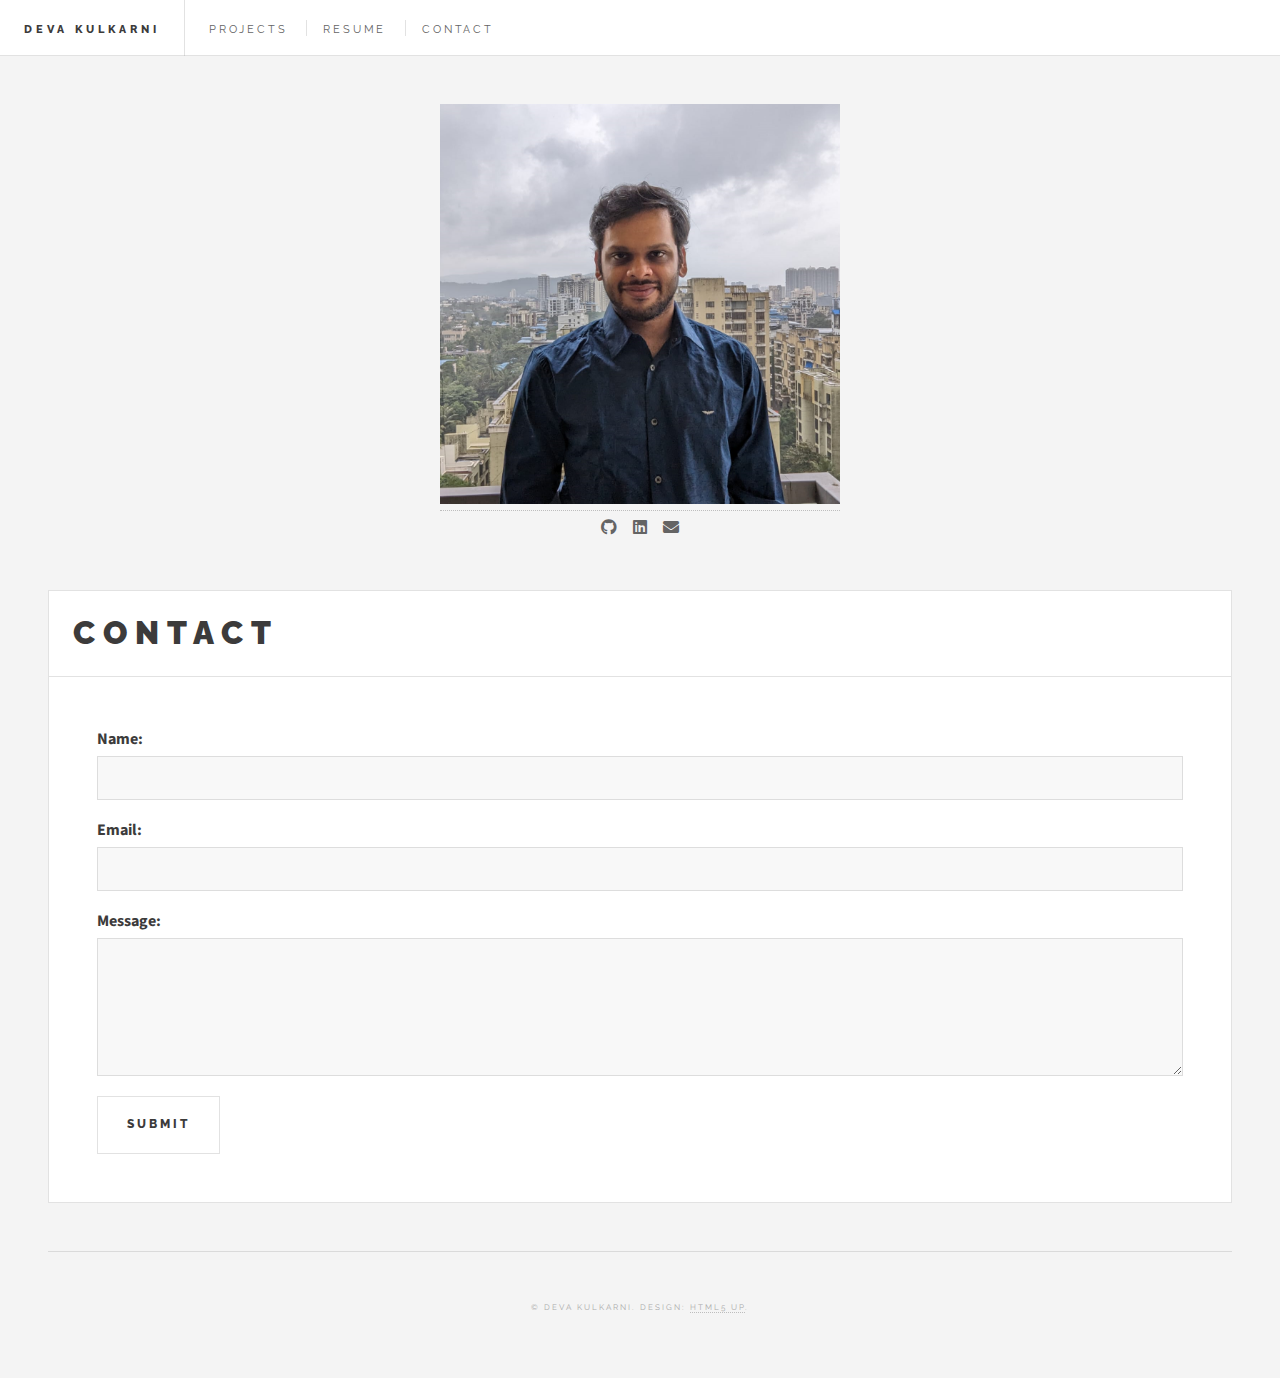
==== commit f40de832: "Many updates" ====
--- a/contact.html
+++ b/contact.html
@@ -26,7 +26,7 @@
 						<nav class="links">
 							<ul>
 								<li><a href="projects.html">Projects</a></li>
-								<li><a href="https://drkulkarni236.github.io/Resume/Deva_Kulkarni.pdf" download="Deva_Kulkarni.pdf">Resume</a></li>
+								<li><a href="https://drkulkarni236.github.io/Resume/Deva_Kulkarni.pdf" target="_blank">Resume</a></li>
 								<li><a href="contact.html">Contact</a></li>
 							</ul>
 						</nav>
@@ -111,9 +111,14 @@
 						<section id="intro">
 							<a href="#"><img src="images/Deva.png" alt="" style="width:100%;max-width:400px"/></a>		
 							<ul class="icons" style="display: flex; justify-content: center;">
-								<li><a href="https://github.com/drkulkarni236" class="icon brands fa-github"><span class="label">Github</span></a></li>
-								<li><a href="https://www.linkedin.com/in/deva-kulkarni/" class="icon brands fa-linkedin"><span class="label">RSS</span></a></li>
-								<li><a href="mailto:drkulkarni236@berkeley.edu" class="icon solid fa-envelope"><span class="label">Email</span></a></li>
+								<li><a href="https://github.com/drkulkarni236" target="_blank" class="icon brands fa-github"><span class="label">Github</span></a></li>
+								<li><a href="https://www.linkedin.com/in/deva-kulkarni/" target="_blank" class="icon brands fa-linkedin"><span class="label">RSS</span></a></li>
+								<li>
+									<a href="#" class="icon solid fa-envelope" id="email-icon" data-email="drkulkarni236@berkeley.edu">
+									  <span class="label">Email</span>
+									  <span class="tooltip">Click to copy email ID:<br>drkulkarni236@berkeley.edu</span>
+									</a>
+								  </li>
 							</ul>
 														 
 						</section>
@@ -213,11 +218,60 @@
 			</div>
 
 		<!-- Scripts -->
-			<script src="assets/js/jquery.min.js"></script>
-			<script src="assets/js/browser.min.js"></script>
-			<script src="assets/js/breakpoints.min.js"></script>
-			<script src="assets/js/util.js"></script>
-			<script src="assets/js/main.js"></script>
+		<script src="assets/js/jquery.min.js"></script>
+		<script src="assets/js/browser.min.js"></script>
+		<script src="assets/js/breakpoints.min.js"></script>
+		<script src="assets/js/util.js"></script>
+		<script src="assets/js/main.js"></script>
+		<script src="https://code.jquery.com/jquery-3.6.0.min.js"></script>
+		<script>
+			$(document).ready(function() {
+			  $(".icon.fa-envelope").hover(
+				function() {
+				  // Show the tooltip with a delay of 500 milliseconds (adjust as needed)
+				  $(this).find(".tooltip").delay(100).fadeIn(100);
+				},
+				function() {
+				  // Hide the tooltip when the mouse leaves the icon
+				  $(this).find(".tooltip").fadeOut(200);
+				}
+			  );
+			});
+		</script>
+			
+			<script>
+				document.addEventListener("DOMContentLoaded", function() {
+				  const emailIcon = document.getElementById("email-icon");
+				  const emailTooltip = emailIcon.querySelector(".tooltip");
+				
+				  emailIcon.addEventListener("click", function() {
+					// Get the email address from the data attribute
+					const emailAddress = emailIcon.getAttribute("data-email");
+				
+					// Create a temporary textarea element to copy the text
+					const textarea = document.createElement("textarea");
+					textarea.value = emailAddress;
+					document.body.appendChild(textarea);
+				
+					// Select the text in the textarea
+					textarea.select();
+					textarea.setSelectionRange(0, 99999); // For mobile devices
+				
+					// Copy the text to the clipboard
+					document.execCommand("copy");
+				
+					// Remove the temporary textarea
+					document.body.removeChild(textarea);
+				
+					// Show a tooltip to indicate the email has been copied
+					emailTooltip.textContent = "Email Copied!";
+					setTimeout(function() {
+					  emailTooltip.textContent = "Click to copy email ID";
+					}, 3000); // Reset tooltip text after 1 second
+				  });
+				});
+			</script>
+
 
 	</body>
 </html>--- a/assets/css/main.css
+++ b/assets/css/main.css
@@ -3627,39 +3627,49 @@
 
 /* Define styles for individual project entries */
 .project {
-	display: flex;
-	margin-bottom: 25px;
-	position: relative;
-	border-bottom: 1px solid #ccc;
-	padding-bottom: 25px;
-  }
-  
-  .project img {
-	width: 200px; /* Adjust the image width as needed */
-	height: auto;
-	margin-right: 20px;
-  }
-  
-  .project-details {
-	flex-grow: 1;
-  }
-  
-  /* Style project title */
-  .project-details h3 {
-	font-size: 20px;
-	margin: 0;
-  }
-  
-  /* Style project summary */
-  .project-details p {
-	margin: 10px 0;
-  }
-  
+    display: flex;
+    margin-bottom: 25px;
+    position: relative;
+    border-bottom: 1px solid #ccc;
+    padding-bottom: 25px;
+}
+
+.project-img {
+    width: 150px;
+    height: 150px; /* Set a fixed 150x150px area for the image box */
+    display: flex;
+    justify-content: center;
+    align-items: center;
+    overflow: hidden;
+    margin-right: 20px;
+}
+
+.project img {
+    width: 150px; /* Ensure the image doesn't exceed the box width */
+    max-height: 100%; /* Ensure the image doesn't exceed the box height */
+}
+
+.project-details {
+    flex-grow: 1;
+}
+
+/* Style project title */
+.project-details h3 {
+    font-size: 20px;
+    margin: 0;
+}
+
+/* Style project summary */
+.project-details p {
+    margin: 0px 0;
+}
+
+
  /* Style for the insight icon */
 .insight-icon {
 	position: absolute;
 	bottom: 15px;
-	left: 220px;
+	left: 160px;
 	font-size: 24px;
 	cursor: pointer;
 	color: #007bff ; /* Customize the icon color */
@@ -3722,3 +3732,16 @@
 }
 
 
+.tooltip {
+	display: none;
+	position: absolute;
+	background-color: #333;
+	color: #fff;
+	font-size: 14px; /* Adjust the font size as needed */
+	padding: 5px 10px;
+	border-radius: 5px;
+	white-space: nowrap;
+	transform: translate(-0%, 20px); /* Adjust the Y-offset (10px) as needed */
+  }
+  
+  
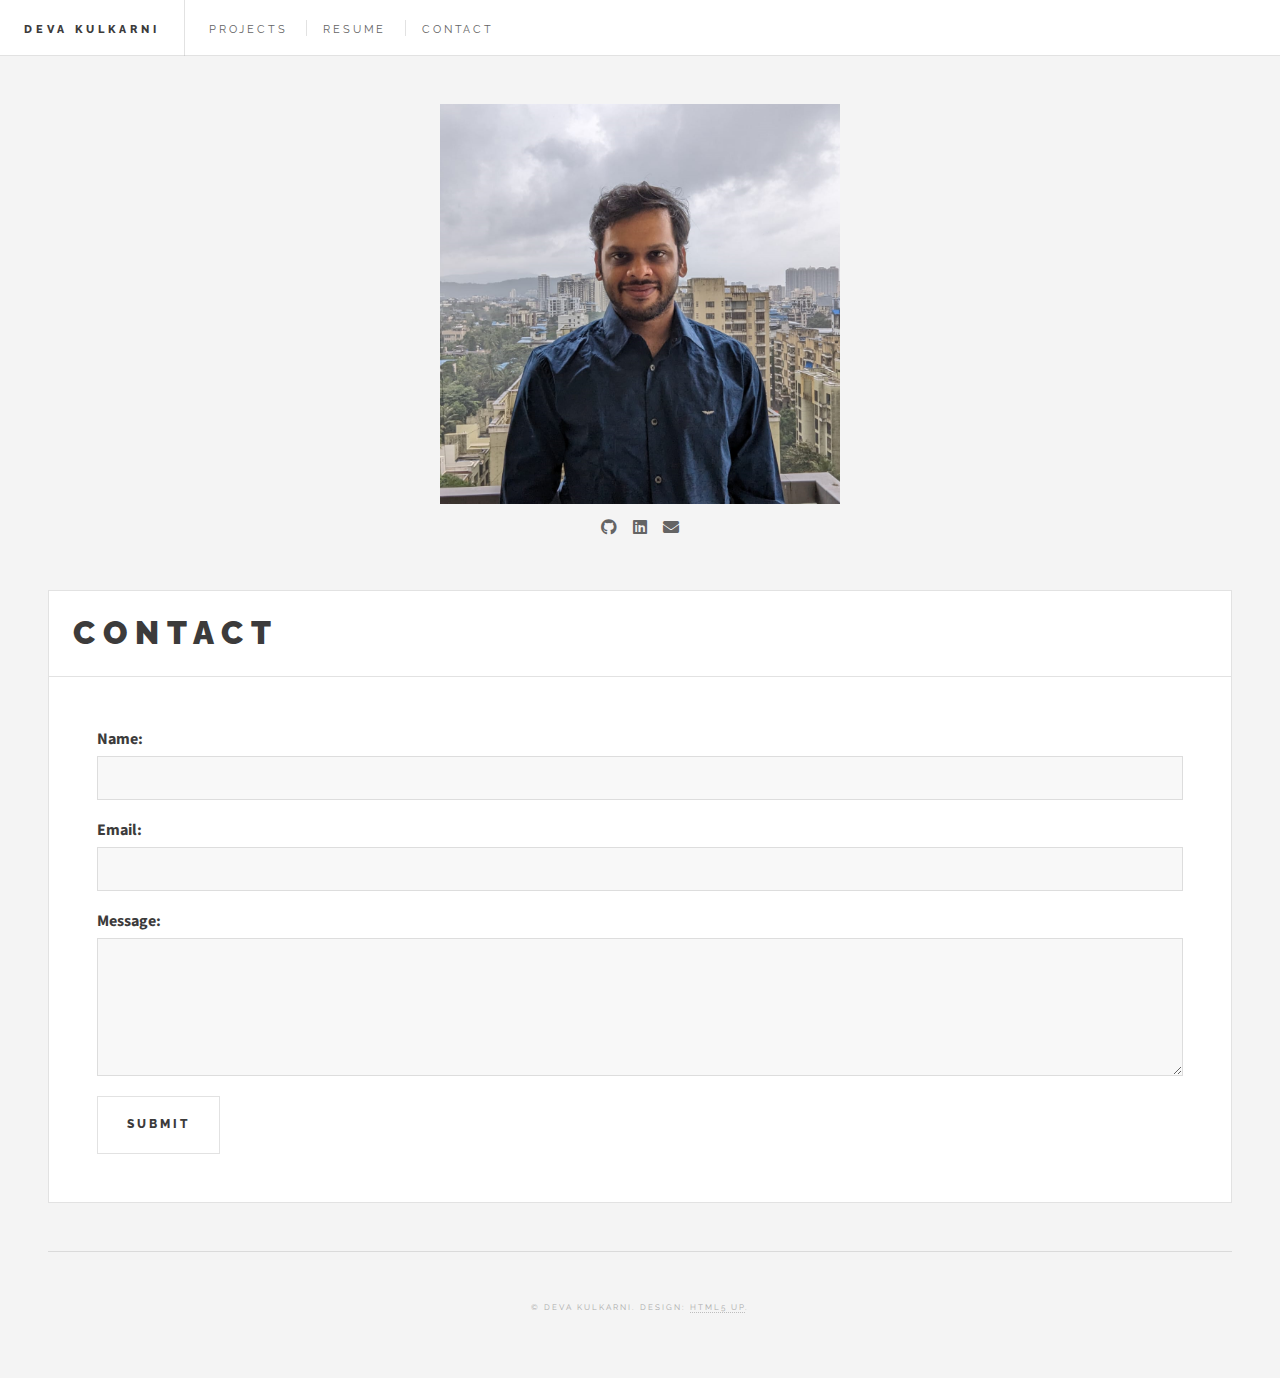
==== commit d32fa386: "capstone and nlp" ====
--- a/contact.html
+++ b/contact.html
@@ -109,7 +109,7 @@
 
 						<!-- Intro -->
 						<section id="intro">
-							<a href="#"><img src="images/Deva.png" alt="" style="width:100%;max-width:400px"/></a>		
+							<img src="images/Deva.png" alt="" style="width:100%;max-width:400px"/>	
 							<ul class="icons" style="display: flex; justify-content: center;">
 								<li><a href="https://github.com/drkulkarni236" target="_blank" class="icon brands fa-github"><span class="label">Github</span></a></li>
 								<li><a href="https://www.linkedin.com/in/deva-kulkarni/" target="_blank" class="icon brands fa-linkedin"><span class="label">RSS</span></a></li>
@@ -123,89 +123,7 @@
 														 
 						</section>
 
-						<!-- Mini Posts -->
-							<!-- <section>
-								<div class="mini-posts"> -->
-
-									<!-- Mini Post -->
-										<!-- <article class="mini-post">
-											<header>
-												<h3><a href="single.html">Vitae sed condimentum</a></h3>
-												<time class="published" datetime="2015-10-20">October 20, 2015</time>
-												<a href="#" class="author"><img src="images/avatar.jpg" alt="" /></a>
-											</header>
-											<a href="single.html" class="image"><img src="images/pic04.jpg" alt="" /></a>
-										</article> -->
-
-
-								<!-- </div>
-							</section> -->
-
-						<!-- Posts List -->
-							<!-- <section>
-								<ul class="posts">
-									<li>
-										<article>
-											<header>
-												<h3><a href="single.html">Lorem ipsum fermentum ut nisl vitae</a></h3>
-												<time class="published" datetime="2015-10-20">October 20, 2015</time>
-											</header>
-											<a href="single.html" class="image"><img src="images/pic08.jpg" alt="" /></a>
-										</article>
-									</li>
-									<li>
-										<article>
-											<header>
-												<h3><a href="single.html">Convallis maximus nisl mattis nunc id lorem</a></h3>
-												<time class="published" datetime="2015-10-15">October 15, 2015</time>
-											</header>
-											<a href="single.html" class="image"><img src="images/pic09.jpg" alt="" /></a>
-										</article>
-									</li>
-									<li>
-										<article>
-											<header>
-												<h3><a href="single.html">Euismod amet placerat vivamus porttitor</a></h3>
-												<time class="published" datetime="2015-10-10">October 10, 2015</time>
-											</header>
-											<a href="single.html" class="image"><img src="images/pic10.jpg" alt="" /></a>
-										</article>
-									</li>
-									<li>
-										<article>
-											<header>
-												<h3><a href="single.html">Magna enim accumsan tortor cursus ultricies</a></h3>
-												<time class="published" datetime="2015-10-08">October 8, 2015</time>
-											</header>
-											<a href="single.html" class="image"><img src="images/pic11.jpg" alt="" /></a>
-										</article>
-									</li>
-									<li>
-										<article>
-											<header>
-												<h3><a href="single.html">Congue ullam corper lorem ipsum dolor</a></h3>
-												<time class="published" datetime="2015-10-06">October 7, 2015</time>
-											</header>
-											<a href="single.html" class="image"><img src="images/pic12.jpg" alt="" /></a>
-										</article>
-									</li>
-								</ul>
-							</section> -->
-
-						<!-- About -->
-							<!-- <section class="blurb">
-								<h1>BIO</h1>
-								<p>
-									<ul>
-										<li>I'm a recent graduate of the Master of Information and Data Science (<a href="https://ischoolonline.berkeley.edu/data-science/">MIDS</a>) program at UC Berkeley, earned while working full-time in industry.</li> 
-										<li>Additionally, I hold a Master's in Mechanical Engineering from the University of Illinois, Urbana-Champaign, and have 5 years of industry experience as a Sr. Research and Development Engineer, specializing in devices for ophthalmic surgery.</li> 
-										<li>My unique blend of engineering expertise and data science skills equips me with a strong analytical mindset and a deep understanding of data-driven solutions. I'm passionate about leveraging data to drive innovation and look forward to exploring opportunities in the field.</li>
-									</ul>
-								</p> -->
-								<!-- <ul class="actions">
-									<li><a href="#" class="button">Learn More</a></li>
-								</ul> -->
-							<!-- </section> -->
+						
 
 						<!-- Footer -->
 							<section id="footer" >
--- a/assets/css/main.css
+++ b/assets/css/main.css
@@ -2377,7 +2377,7 @@
 
 	ul {
 		list-style: disc;
-		margin: 0 0 2em 0;
+		margin: 0 0 0em 0;
 		padding-left: 1em;
 	}
 
@@ -3642,6 +3642,7 @@
     align-items: center;
     overflow: hidden;
     margin-right: 20px;
+	min-width: 150px;
 }
 
 .project img {
@@ -3656,20 +3657,34 @@
 /* Style project title */
 .project-details h3 {
     font-size: 20px;
-    margin: 0;
+    margin: 0;		
+	color: #003cff;
+	
 }
+
 
 /* Style project summary */
 .project-details p {
     margin: 0px 0;
 }
 
+  /* Style for  heading */
+  .project-section-heading {
+    font-size: 24px; /* Customize the font size */
+	padding-bottom: 0px;
+    /* Add any other styles you want */
+}
+
+
+
+
+
 
  /* Style for the insight icon */
 .insight-icon {
 	position: absolute;
-	bottom: 15px;
-	left: 160px;
+	bottom: 20px;
+	right: 10px;
 	font-size: 24px;
 	cursor: pointer;
 	color: #007bff ; /* Customize the icon color */
@@ -3686,10 +3701,10 @@
 /* Style for the insight card (initially hidden) */
 .insight-card {
     display: none;
-    position: absolute;
-    top: 30px;
-    left: 250px;
-    width: 1000px;
+    position: fixed;
+    top: 120px;
+    right: 175px;
+    width: 1150px;
     padding: 15px;
     background-color: #fff;
     box-shadow: 0 0 10px rgba(0, 0, 0, 0.2);
@@ -3707,23 +3722,25 @@
 .insight-table .insight-text {
     display: table-cell;
     vertical-align: top; /* Adjust vertical alignment as needed */
-    padding: 10px;
+    padding: 5px;
 }
 
 /* Style for the image column */
 .insight-table .insight-image {
-    width: 25%; /* Adjust the width of the image column */
+    width: 50%; /* Adjust the width of the image column */
+	height: auto;
 }
 
 /* Style for the text column */
 .insight-table .insight-text {
-    width: 75%; /* Adjust the width of the text column */
+    width: 50%; /* Adjust the width of the text column */
 }
 
 /* Style for the image in the card */
 .insight-table .insight-image img {
-    max-width: 100%;
+    width: 100%;
     height: auto;
+	object-fit: cover;
 }
 
 /* Style for the title in the card */
@@ -3742,6 +3759,4 @@
 	border-radius: 5px;
 	white-space: nowrap;
 	transform: translate(-0%, 20px); /* Adjust the Y-offset (10px) as needed */
-  }
-  
-  
+  }